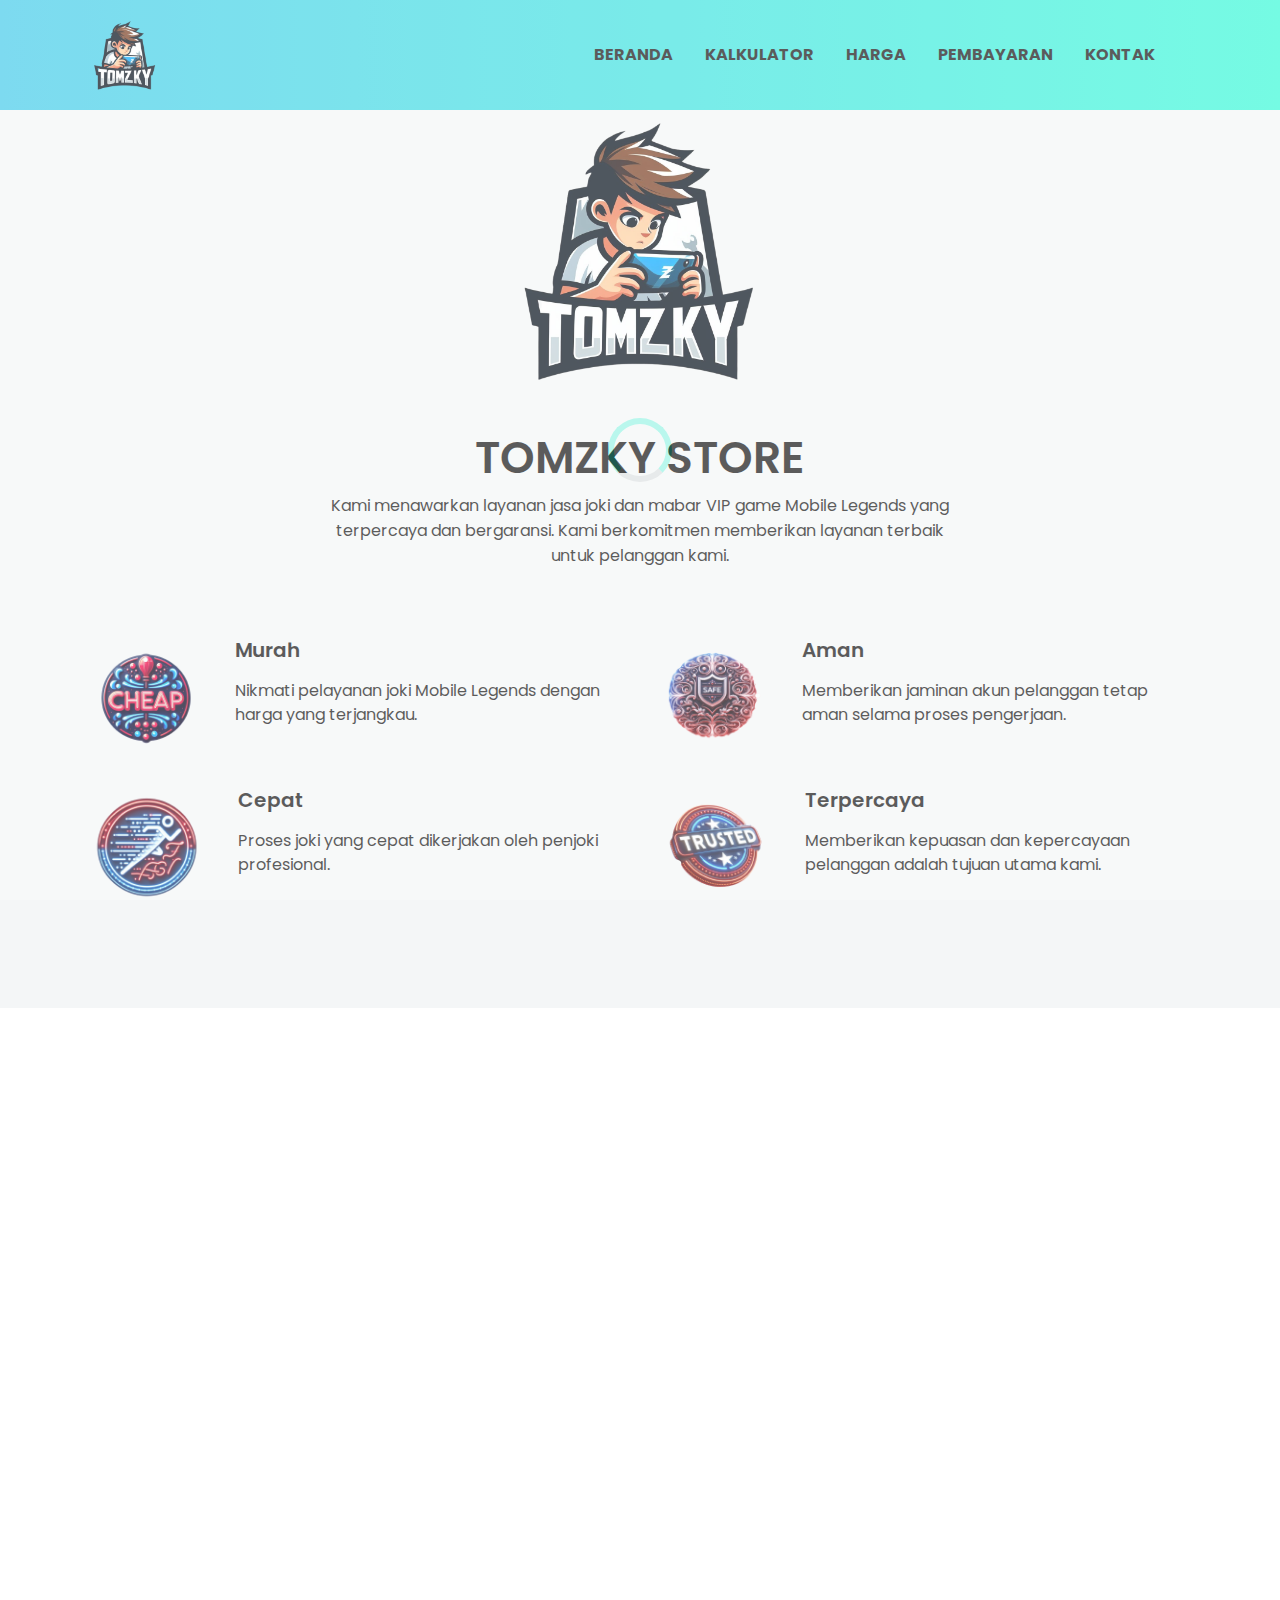
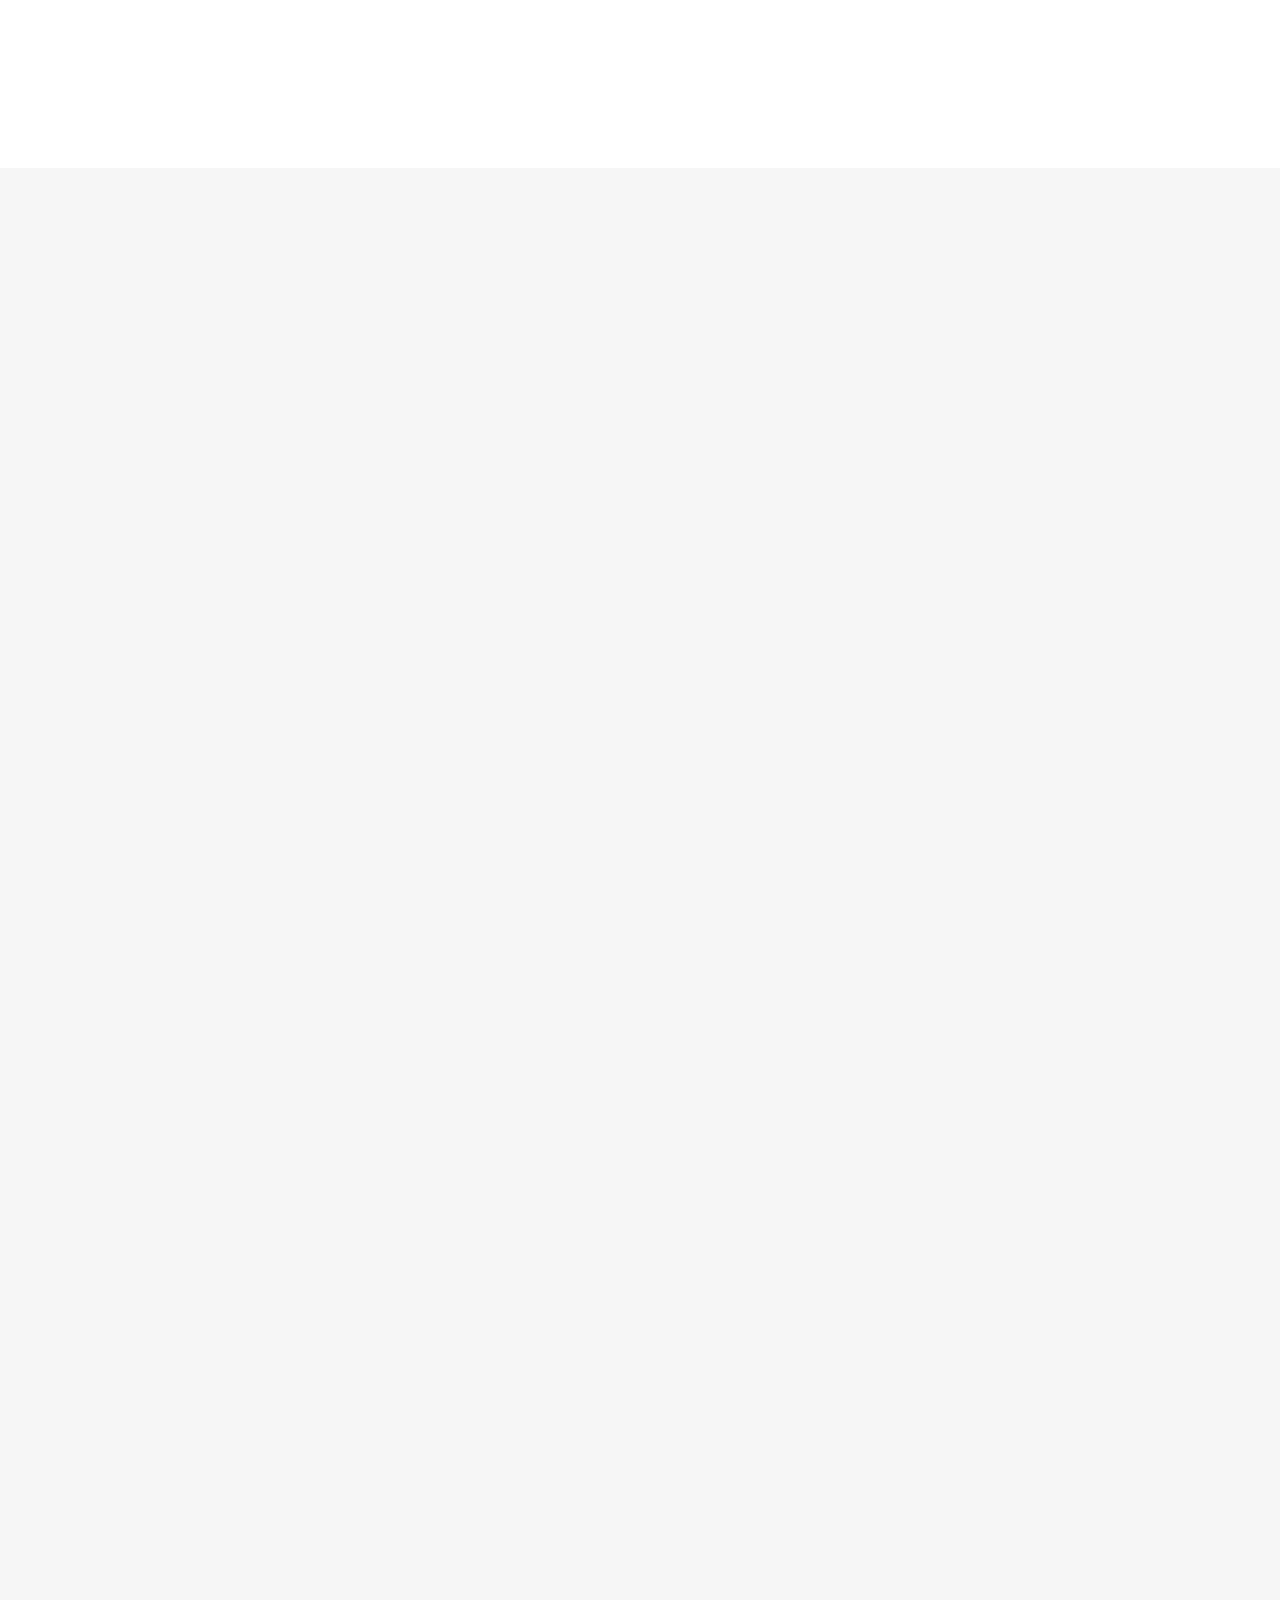
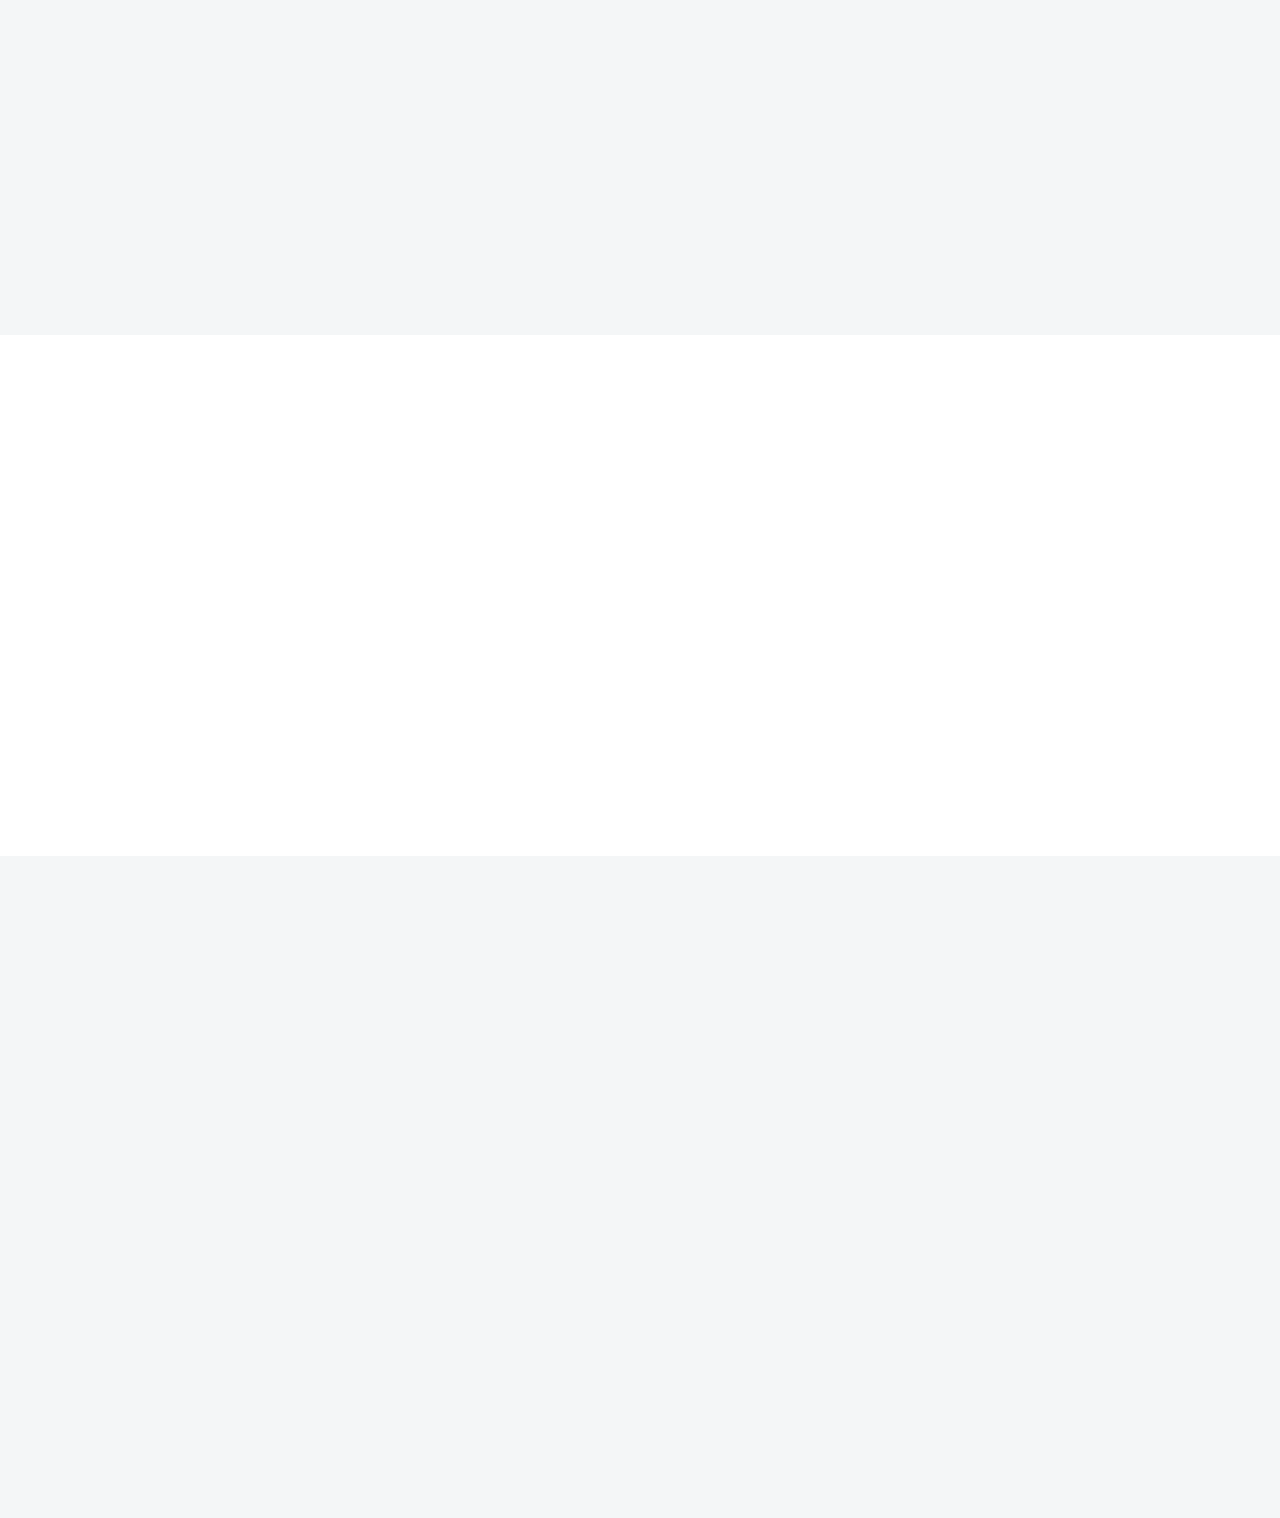
==== index.html @ e3713855 "Update client area padding and fix navigation menu link" ====
<!doctype html>
<html lang="en">

<head>

    <!--====== Required meta tags ======-->
    <meta charset="utf-8">
    <meta http-equiv="x-ua-compatible" content="ie=edge">
    <meta name="description" content="">
    <meta name="viewport" content="width=device-width, initial-scale=1, shrink-to-fit=no">

    <!--====== Title ======-->
    <title>TOMZKY STORE</title>

    <!--====== Favicon Icon ======-->
    <link rel="shortcut icon" href="assets/images/logo-tomzky.png" type="image/png">

    <!--====== Bootstrap css ======-->
    <link rel="stylesheet" href="assets/css/bootstrap.min.css">

    <!--====== Line Icons css ======-->
    <link rel="stylesheet" href="assets/css/LineIcons.css">

    <!--====== Magnific Popup css ======-->
    <link rel="stylesheet" href="assets/css/magnific-popup.css">

    <!--====== Slick css ======-->
    <link rel="stylesheet" href="assets/css/slick.css">

    <!--====== Animate css ======-->
    <link rel="stylesheet" href="assets/css/animate.css">

    <!--====== Default css ======-->
    <link rel="stylesheet" href="assets/css/default.css">

    <!--====== Style css ======-->
    <link rel="stylesheet" href="assets/css/style.css">


</head>

<body>

    <!--====== PRELOADER PART START ======-->

    <div class="preloader">
        <div class="loader">
            <div class="ytp-spinner">
                <div class="ytp-spinner-container">
                    <div class="ytp-spinner-rotator">
                        <div class="ytp-spinner-left">
                            <div class="ytp-spinner-circle"></div>
                        </div>
                        <div class="ytp-spinner-right">
                            <div class="ytp-spinner-circle"></div>
                        </div>
                    </div>
                </div>
            </div>
        </div>
    </div>

    <!--====== PRELOADER PART ENDS ======-->

    <!--====== NAVBAR PART START ======-->

    <section class="header-area">
        <div class="navbar-area">
            <div class="container">
                <div class="row">
                    <div class="col-lg-12">
                        <nav class="navbar navbar-expand-lg">
                            <a class="navbar-brand" href="#home">
                                <img src="assets/images/logo-tomzky.png" alt="Logo" style="width: 80px;">
                            </a>
                            <button class="navbar-toggler" type="button" data-toggle="collapse"
                                data-target="#navbarEight" aria-controls="navbarEight" aria-expanded="false"
                                aria-label="Toggle navigation">
                                <span class="toggler-icon"></span>
                                <span class="toggler-icon"></span>
                                <span class="toggler-icon"></span>
                            </button>

                            <div class="collapse navbar-collapse sub-menu-bar" id="navbarEight">
                                <ul class="navbar-nav ml-auto">
                                    <li class="nav-item">
                                        <a class="page-scroll" href="#home">BERANDA</a>
                                    </li>
                                    <li class="nav-item">
                                        <a class="page-scroll" href="#calculator">KALKULATOR</a>
                                    </li>
                                    <li class="nav-item">
                                        <a class="page-scroll" href="#pricing">HARGA</a>
                                    </li>
                                    <li class="nav-item">
                                        <a class="page-scroll" href="#client">PEMBAYARAN</a>
                                    </li>
                                    <li class="nav-item">
                                        <a class="page-scroll" href="#contact">KONTAK</a>
                                    </li>
                                </ul>
                            </div>
                        </nav>
                    </div>
                </div> <!-- row -->
            </div> <!-- container -->
        </div> <!-- navbar area -->
    </section>

    <!--====== NAVBAR PART ENDS ======-->

    <!--====== ABOUT PART START ======-->

    <section id="home" class="about-area">
        <div class="container">
            <div class="row justify-content-center">
                <div class="col-lg-7">
                    <div class="about-image text-center wow fadeInUp" data-wow-duration="2s" data-wow-offset="100">
                        <img src="assets/images/logo-tomzky.png" alt="services" style="width: 300px;">
                    </div>
                    <div class="section-title text-center mt-30 pb-40">
                        <h4 class="title wow fadeInUp" data-wow-duration="1s" data-wow-delay="0.5s">TOMZKY STORE</h4>
                        <p class="text wow fadeInUp" data-wow-duration="1s" data-wow-delay="1s">Kami menawarkan layanan
                            jasa joki dan mabar VIP game Mobile Legends yang terpercaya dan bergaransi. Kami berkomitmen
                            memberikan layanan terbaik
                            untuk pelanggan kami.</p>
                    </div> <!-- section title -->
                </div>
            </div> <!-- row -->

            <div class="row">
                <div class="col-lg-6">
                    <div class="single-about d-sm-flex mt-30 wow fadeInUp" data-wow-duration="1s" data-wow-delay="1s"
                        data-wow-offset="100">
                        <div class="about-icon">
                            <img src="assets/images/icon-murah.png" alt="Icon">
                        </div>
                        <div class="about-content media-body">
                            <h4 class="about-title">Murah</h4>
                            <p class="text">Nikmati pelayanan joki Mobile Legends dengan harga yang terjangkau.</p>
                        </div>
                    </div> <!-- single about -->
                </div>
                <div class="col-lg-6">
                    <div class="single-about d-sm-flex mt-30 wow fadeInUp" data-wow-duration="1s" data-wow-delay="1s"
                        data-wow-offset="100">
                        <div class="about-icon">
                            <img src="assets/images/icon-aman.png" alt="Icon" style="margin-left: -3px;">
                        </div>
                        <div class="about-content media-body">
                            <h4 class="about-title">Aman</h4>
                            <p class="text">Memberikan jaminan akun pelanggan tetap aman selama proses pengerjaan.</p>
                        </div>
                    </div> <!-- single about -->
                </div>
                <div class="col-lg-6">
                    <div class="single-about d-sm-flex mt-30 wow fadeInUp" data-wow-duration="1s" data-wow-delay="1.3s"
                        data-wow-offset="100">
                        <div class="about-icon">
                            <img src="assets/images/icon-cepat.png" alt="Icon" style="margin-left: 3px;">
                        </div>
                        <div class="about-content media-body">
                            <h4 class="about-title">Cepat</h4>
                            <p class="text">Proses joki yang cepat dikerjakan oleh penjoki profesional.</p>
                        </div>
                    </div> <!-- single about -->
                </div>
                <div class="col-lg-6">
                    <div class="single-about d-sm-flex mt-30 wow fadeInUp" data-wow-duration="1s" data-wow-delay="1.3s"
                        data-wow-offset="100">
                        <div class="about-icon">
                            <img src="assets/images/icon-terpercaya.png" alt="Icon">
                        </div>
                        <div class="about-content media-body">
                            <h4 class="about-title">Terpercaya</h4>
                            <p class="text">Memberikan kepuasan dan kepercayaan pelanggan adalah tujuan utama kami.</p>
                        </div>
                    </div> <!-- single about -->
                </div>
            </div> <!-- row -->
        </div> <!-- container -->
    </section>

    <!--====== ABOUT PART ENDS ======-->

    <!--====== CALCULATOR WINRATE PART START ======-->

    <section id="calculator" class="calculator-area">
        <div class="container">
            <div class="row justify-content-center">
                <div class="col-lg-6">
                    <div class="section-title text-center pb-20">
                        <h4 class="title wow fadeInUp" data-wow-duration="1s" data-wow-delay="0.5s">KALKULATOR WINRATE
                        </h4>
                        <p class="text wow fadeInUp" data-wow-duration="1s" data-wow-delay="1s">Digunakan untuk
                            menghitung jumlah match yang harus dimainkan tanpa kekalahan untuk mencapai winrate yang
                            diinginkan.</p>
                    </div> <!-- section title -->
                </div>
            </div> <!-- row -->
            <div class="row justify-content-center wow fadeInUp" data-wow-duration="1s" data-wow-delay="1s">
                <div class="col-lg-6 col-md-7 col-sm-9">
                    <div class="calculate-style-one mt-40">
                        <div class="calculate-header text-center">
                            <!-- Input total match, winrate saat ini, winrate yang diinginkan -->
                            <form>
                                <div class="form-group form-row">
                                    <label for="total_match">Total Match</label>
                                    <input type="number" class="form-control" id="total_match" name="total_match"
                                        placeholder="Contoh : 250" required>
                                </div>
                                <div class="form-group form-row">
                                    <label for="current_winrate">Winrate saat ini</label>
                                    <input type="number" class="form-control" id="current_winrate"
                                        name="current_winrate" placeholder="Contoh : 55" required>
                                </div>
                                <div class="form-group form-row">
                                    <label for="target_winrate">Winrate yang diinginkan</label>
                                    <input type="number" class="form-control" id="target_winrate" name="target_winrate"
                                        placeholder="Contoh : 75" required>
                                </div>
                                <button type="button" class="main-btn rounded-three"
                                    onclick="calculateWinrate()">Hitung</button>
                            </form>

                            <div id="result"></div>

                            <script>
                                function calculateWinrate() {
                                    const totalMatch = parseInt(document.getElementById('total_match').value);
                                    const currentWinrate = parseFloat(document.getElementById('current_winrate').value);
                                    const targetWinrate = parseFloat(document.getElementById('target_winrate').value);

                                    // Contoh perhitungan sederhana, sesuaikan dengan kebutuhan
                                    const matchesNeeded = Math.round((targetWinrate * totalMatch - currentWinrate * totalMatch) / (100 - targetWinrate));

                                    document.getElementById('result').textContent = `Anda harus bermain sebanyak ${matchesNeeded} match tanpa kekalahan untuk mencapai winrate ${Math.round(targetWinrate)}%`;
                                }
                            </script>
                        </div> <!-- calculate style one -->
                    </div>
                </div>
            </div>
    </section>

    <!--====== CALCULATOR WINRATE PART ENDS ======-->

    <!--====== PRICE LIST STYLE EIGHT START ======-->

    <section id="pricing" class="pricing-area">
        <div class="container">
            <div class="row justify-content-center">
                <div class="col-lg-6">
                    <div class="section-title text-center pb-20">
                        <h4 class="title wow fadeInUp" data-wow-duration="1s" data-wow-delay="0.5s">Price List</h4>
                    </div> <!-- section title -->
                </div>
            </div> <!-- row -->
            <div class="row justify-content-center wow fadeInUp" data-wow-duration="1s" data-wow-delay="1s">
                <div class="col-lg-3 col-md-7 col-sm-9">
                    <div class="pricing-style-one mt-40">
                        <div class="pricing-icon text-center">
                            <img src="https://dafunda.com/wp-content/uploads/2023/12/Mythical_Immortal.webp" alt="">
                        </div>
                        <div class="pricing-header text-center">
                            <h5 class="sub-title text-center">Immortal</h5>
                            <p class="month"><span class="price" style="margin-left: 8px;">30.000</span>/star</p>
                        </div>
                        <div class="pricing-list text-center" style="margin-left: -15px;">
                            <ul>
                                <li><i class="lni-check-mark-circle"></i>1-7 hari selesai.</li>
                                <li><i class="lni-check-mark-circle"></i>Free Req Role.</li>
                            </ul>
                        </div>
                        <div class="pricing-btn rounded-buttons text-center">
                            <a class="main-btn rounded-three" target="_blank"
                                href="https://api.whatsapp.com/send?phone=6287851766722">ORDER</a>
                        </div>
                    </div> <!-- pricing style one -->
                </div>
                <div class="col-lg-3 col-md-7 col-sm-9">
                    <div class="pricing-style-one mt-40">
                        <div class="pricing-icon text-center">
                            <img src="https://dafunda.com/wp-content/uploads/2023/12/Mythical_Glory.webp" alt="">
                        </div>
                        <div class="pricing-header text-center">
                            <h5 class="sub-title">Glory</h5>
                            <p class="month"><span class="price" style="margin-left: 8px;">27.000</span>/star</p>
                        </div>
                        <div class="pricing-list text-center" style="margin-left: -15px;">
                            <ul>
                                <li><i class="lni-check-mark-circle"></i>1-5 hari selesai.</li>
                                <li><i class="lni-check-mark-circle"></i>Free Req Hero.</li>
                            </ul>
                        </div>
                        <div class="pricing-btn rounded-buttons text-center">
                            <a class="main-btn rounded-three" target="_blank"
                                href="https://api.whatsapp.com/send?phone=6287851766722">ORDER</a>
                        </div>
                    </div> <!-- pricing style one -->
                </div>
                <div class="col-lg-3 col-md-7 col-sm-9">
                    <div class="pricing-style-one mt-40">
                        <div class="pricing-icon text-center">
                            <img src="https://dafunda.com/wp-content/uploads/2023/12/Mythical-Honor.webp" alt="">
                        </div>
                        <div class="pricing-header text-center">
                            <h5 class="sub-title">Honor</h5>
                            <p class="month"><span class="price" style="margin-left: 8px;">25.000</span>/star</p>
                        </div>
                        <div class="pricing-list text-center" style="margin-left: -15px;">
                            <ul>
                                <li><i class="lni-check-mark-circle"></i>1-3 hari selesai.</li>
                                <li><i class="lni-check-mark-circle"></i>Free Req Role.</li>
                            </ul>
                        </div>
                        <div class="pricing-btn rounded-buttons text-center">
                            <a class="main-btn rounded-three" target="_blank"
                                href="https://api.whatsapp.com/send?phone=6287851766722">ORDER</a>
                        </div>
                    </div> <!-- pricing style one -->
                </div>
                <div class="col-lg-3 col-md-7 col-sm-9">
                    <div class="pricing-style-one mt-40">
                        <div class="pricing-icon text-center">
                            <img src="https://dafunda.com/wp-content/uploads/2022/12/mythic.jpg" alt="">
                        </div>
                        <div class=" pricing-header text-center">
                            <h5 class="sub-title">Mythic</h5>
                            <p class="month"><span class="price" style="margin-left: 8px;">23.000</span>/star</p>
                        </div>
                        <div class="pricing-list text-center" style="margin-left: -15px;">
                            <ul>
                                <li><i class="lni-check-mark-circle"></i>1-3 hari selesai</li>
                                <li><i class="lni-check-mark-circle"></i>Free Req Role.</li>
                            </ul>
                        </div>
                        <div class="pricing-btn rounded-buttons text-center">
                            <a class="main-btn rounded-three" target="_blank"
                                href="https://api.whatsapp.com/send?phone=6287851766722">ORDER</a>
                        </div>
                    </div> <!-- pricing style one -->
                </div>
            </div>
            <div class="row justify-content-center wow fadeInUp" data-wow-duration="1s" data-wow-delay="1s">
                <div class="col-lg-3 col-md-7 col-sm-9">
                    <div class="pricing-style-one mt-40">
                        <div class="pricing-icon text-center">
                            <img src="https://dafunda.com/wp-content/uploads/2022/12/urutan-rank-mobile-legends-ml-3.jpg"
                                alt="">
                        </div>
                        <div class="pricing-header text-center">
                            <h5 class="sub-title">Legend</h5>
                            <p class="month"><span class="price" style="margin-left: 8px;">8.000</span>/star</p>
                        </div>
                        <div class="pricing-list text-center" style="margin-left: -15px;">
                            <ul>
                                <li><i class="lni-check-mark-circle"></i>24 jam selesai.</li>
                                <li><i class="lni-check-mark-circle"></i>Free Req Hero.</li>
                            </ul>
                        </div>
                        <div class="pricing-btn rounded-buttons text-center">
                            <a class="main-btn rounded-three" target="_blank"
                                href="https://api.whatsapp.com/send?phone=6287851766722">ORDER</a>
                        </div>
                    </div> <!-- pricing style one -->
                </div>
                <div class="col-lg-3 col-md-7 col-sm-9">
                    <div class="pricing-style-one mt-40">
                        <div class="pricing-icon text-center">
                            <img src="https://dafunda.com/wp-content/uploads/2023/12/Epic-Rank-Mobile-Legends.png"
                                alt="">
                        </div>
                        <div class="pricing-header text-center">
                            <h5 class="sub-title">Epic</h5>
                            <p class="month"><span class="price" style="margin-left: 8px;">6.000</span>/star</p>
                        </div>
                        <div class="pricing-list text-center" style="margin-left: -15px;">
                            <ul>
                                <li><i class="lni-check-mark-circle"></i>24 jam selesai.</li>
                                <li><i class="lni-check-mark-circle"></i>Free Req Hero.</li>
                            </ul>
                        </div>
                        <div class="pricing-btn rounded-buttons text-center">
                            <a class="main-btn rounded-three" target="_blank"
                                href="https://api.whatsapp.com/send?phone=6287851766722">ORDER</a>
                        </div>
                    </div> <!-- pricing style one -->
                </div>
                <div class="col-lg-3 col-md-7 col-sm-9">
                    <div class="pricing-style-one mt-40">
                        <div class="pricing-icon text-center">
                            <img src="https://dafunda.com/wp-content/uploads/2022/12/grandmaster.jpg" alt="">
                        </div>
                        <div class="pricing-header text-center">
                            <h5 class="sub-title">Grand Master</h5>
                            <p class="month"><span class="price" style="margin-left: 8px;">4.000</span>/star</p>
                        </div>
                        <div class="pricing-list text-center" style="margin-left: -15px;">
                            <ul>
                                <li><i class="lni-check-mark-circle"></i>24 jam selesai.</li>
                                <li><i class="lni-check-mark-circle"></i>Free Req Hero.</li>
                            </ul>
                        </div>
                        <div class="pricing-btn rounded-buttons text-center">
                            <a class="main-btn rounded-three" target="_blank"
                                href="https://api.whatsapp.com/send?phone=6287851766722">ORDER</a>
                        </div>
                    </div> <!-- pricing style one -->
                </div>
                <div class="col-lg-3 col-md-7 col-sm-9">
                    <div class="pricing-style-one mt-40">
                        <div class="pricing-icon text-center">
                            <img src="https://dafunda.com/wp-content/uploads/2022/12/urutan-rank-mobile-legends-ml-2.jpg"
                                alt="">
                        </div>
                        <div class="pricing-header text-center">
                            <h5 class="sub-title">Master</h5>
                            <p class="month"><span class="price" style="margin-left: 8px;">3.000</span>/star</p>
                        </div>
                        <div class="pricing-list text-center" style="margin-left: -15px;">
                            <ul>
                                <li><i class="lni-check-mark-circle"></i>24 jam selesai.</li>
                                <li><i class="lni-check-mark-circle"></i>Free Req Hero.</li>
                            </ul>
                        </div>
                        <div class="pricing-btn rounded-buttons text-center">
                            <a class="main-btn rounded-three" target="_blank"
                                href="https://api.whatsapp.com/send?phone=6287851766722">ORDER</a>
                        </div>
                    </div> <!-- pricing style one -->
                </div>
            </div>
            <div class="row justify-content-center wow fadeInUp" data-wow-duration="1s" data-wow-delay="1s">
                <div class="col-lg-3 col-md-7 col-sm-9">
                    <div class="pricing-style-one mt-40">
                        <div class="pricing-icon text-center">
                            <img src="assets/images/mabar1.png" alt="">
                        </div>
                        <div class="pricing-header text-center">
                            <h5 class="sub-title">Mabar VIP</h5>
                            <p class="month"><span class="price" style="margin-left: 8px;">150.000</span></p>
                        </div>
                        <div class="pricing-list text-center" style="margin-left: -15px;">
                            <ul>
                                <li><i class="lni-check-mark-circle"></i>12 Game.</li>
                                <li><i class="lni-check-mark-circle"></i>Bergaransi.</li>
                            </ul>
                        </div>
                        <div class="pricing-btn rounded-buttons text-center">
                            <a class="main-btn rounded-three" target="_blank"
                                href="https://api.whatsapp.com/send?phone=6287851766722">ORDER</a>
                        </div>
                    </div> <!-- pricing style one -->
                </div>
                <div class="col-lg-3 col-md-7 col-sm-9">
                    <div class="pricing-style-one mt-40">
                        <div class="pricing-icon text-center">
                            <img src="assets/images/mabar2.png" alt="">
                        </div>
                        <div class="pricing-header text-center">
                            <h5 class="sub-title">Mabar VIP</h5>
                            <p class="month"><span class="price" style="margin-left: 8px;">100.000</span></p>
                        </div>
                        <div class="pricing-list text-center" style="margin-left: -15px;">
                            <ul>
                                <li><i class="lni-check-mark-circle"></i>8 Game.</li>
                                <li><i class="lni-check-mark-circle"></i>Bergaransi.</li>
                            </ul>
                        </div>
                        <div class="pricing-btn rounded-buttons text-center">
                            <a class="main-btn rounded-three" target="_blank"
                                href="https://api.whatsapp.com/send?phone=6287851766722">ORDER</a>
                        </div>
                    </div> <!-- pricing style one -->
                </div>
                <div class="col-lg-3 col-md-7 col-sm-9">
                    <div class="pricing-style-one mt-40">
                        <div class="pricing-icon text-center">
                            <img src="assets/images/mabar3.png" alt="">
                        </div>
                        <div class="pricing-header text-center">
                            <h5 class="sub-title">Mabar VIP</h5>
                            <p class="month"><span class="price" style="margin-left: 8px;">75.000</span></p>
                        </div>
                        <div class="pricing-list text-center" style="margin-left: -15px;">
                            <ul>
                                <li><i class="lni-check-mark-circle"></i>6 Game.</li>
                                <li><i class="lni-check-mark-circle"></i>Bergaransi.</li>
                            </ul>
                        </div>
                        <div class="pricing-btn rounded-buttons text-center">
                            <a class="main-btn rounded-three" target="_blank"
                                href="https://api.whatsapp.com/send?phone=6287851766722">ORDER</a>
                        </div>
                    </div> <!-- pricing style one -->
                </div>
                <div class="col-lg-3 col-md-7 col-sm-9">
                    <div class="pricing-style-one mt-40">
                        <div class="pricing-icon text-center">
                            <img src="assets/images/mabar4.png" alt="">
                        </div>
                        <div class="pricing-header text-center">
                            <h5 class="sub-title">Mabar VIP</h5>
                            <p class="month"><span class="price" style="margin-left: 8px;">15.000</span></p>
                        </div>
                        <div class="pricing-list text-center" style="margin-left: -15px;">
                            <ul>
                                <li><i class="lni-check-mark-circle"></i>1 Game.</li>
                                <li><i class="lni-check-mark-circle"></i>Bergaransi.</li>
                            </ul>
                        </div>
                        <div class="pricing-btn rounded-buttons text-center">
                            <a class="main-btn rounded-three" target="_blank"
                                href="https://api.whatsapp.com/send?phone=6287851766722">ORDER</a>
                        </div>
                    </div> <!-- pricing style one -->
                </div>
            </div>
        </div>
    </section>

    <!--====== PRICE LIST STYLE EIGHT ENDS ======-->

    <!--====== PEMBAYARAN PART START ======-->

    <section id="client" class="client-area">
        <div class="container">
            <div class="row justify-content-center">
                <div class="col-lg-6">
                    <div class="section-title text-center pb-20" style="margin-left: -50px;">
                        <h4 class="title wow fadeInUp" data-wow-duration="1s" data-wow-delay="0.5s">PEMBAYARAN</h4>
                    </div>
                </div>
            </div>
            <div class="container" style="margin-top: 100px; margin-left: -20px;">
                <div class="row client-active wow fadeInUp" data-wow-duration="1s" data-wow-delay="1s">
                    <div class="col-lg-3">
                        <div class="client-logo-area text-center">
                            <img src="assets/images/indomaret.png" alt="Logo "
                                style="margin-top: 30px; margin-left: -10px;">
                        </div> <!-- single logo -->
                    </div>
                    <div class="col-lg-3">
                        <div class="client-logo-area text-center">
                            <img src="assets/images/alfamart.png" alt="Logo"
                                style="margin-top: 30px; margin-left: 10px;">
                        </div> <!-- single logo -->
                    </div>

                    <div class="col-lg-3">
                        <div class="client-logo-area text-center">
                            <img src="assets/images/alfamidi.png" alt="Logo"
                                style="margin-top: 40px; margin-left: 15px;">
                        </div> <!-- single logo -->
                    </div>
                    <div class="col-lg-3">
                        <div class="client-logo-area text-center">
                            <img src="assets/images/brimo.png" alt="Logo"
                                style="width: 70%; margin-top: 10px; margin-left: 30px;">
                        </div> <!-- single logo -->
                    </div>
                    <div class="col-lg-3">
                        <div class="client-logo-area text-center">
                            <img src="assets/images/jago.png" alt="Logo"
                                style="width: 70%; margin-top: 10px; margin-left: 15px;">
                        </div> <!-- single logo -->
                    </div>
                    <div class="col-lg-3">
                        <div class="client-logo-area text-center">
                            <img src="assets/images/gopay.png" alt="Logo" style="width: 100%; margin-left: -30px;">
                        </div> <!-- single logo -->
                    </div>
                    <div class="col-lg-3">
                        <div class="client-logo-area text-center">
                            <img src="assets/images/danabawah.png" alt="Logo"
                                style="width: 70%; margin-top: 12px; margin-left: -10px;">
                        </div> <!-- single logo -->
                    </div>
                </div> <!-- row -->
            </div> <!-- container -->
        </div> <!-- container -->
    </section>

    <!--====== PEMBAYARAN PART ENDS ======-->


    <!--====== CONTACT PART START ======-->

    <section id="contact" class="contact-area">
        <div class="container">
            <div class="row justify-content-center">
                <div class="col-lg-7">
                    <div class="section-title text-center pb-20">
                        <h4 class="title wow fadeInUp" data-wow-duration="1s" data-wow-delay="0.5s">TOMZKY
                            STORE
                        </h4>
                        <p class="text wow fadeInUp" data-wow-duration="1s" data-wow-delay="1s">Untuk
                            pertanyaan
                            atau
                            bantuan, silahkan untuk hubungi tim layanan kami. Kami berkomitmen untuk
                            merespons
                            dalam
                            waktu 24 jam.
                    </div> <!-- section title -->
                </div>
            </div> <!-- row -->
        </div> <!-- container -->
    </section>

    <!--====== CONTACT PART ENDS ======-->

    <!--====== FOOTER PART START ======-->

    <section class="footer-area" style="margin-top: -150px;">
        <div class="footer-widget">
            <div class="container">
                <div class="row">
                    <div class="col-lg-3 col-sm-6">
                        <div class="footer-link wow fadeInUp" data-wow-duration="1s" data-wow-delay="1s">
                            <h6 class="footer-title">Informasi</h6>
                            <ul class="footer-info">
                                <li style="margin-top: 25px;"> Jakarta, Indonesia</li>
                                <li style="margin-top: 16px;"> +62 878-5176-6722</li>
                                <li style="margin-top: 16px;"> Buka 24 Jam</li>
                            </ul>
                        </div>
                    </div>
                    <div class="col-lg-3 col-sm-6">
                        <div class="footer-link wow fadeInUp" data-wow-duration="1s" data-wow-delay="1s">
                            <h6 class="footer-title">Website</h6>
                            <ul class="footer-web">
                                <li><a href="#home">Beranda</a></li>
                                <li><a href="#calculator">Kalkulator</a></li>
                                <li><a href="#pricing">Harga</a></li>
                                <li><a href="#client">Pembarayan</a></li>
                                <li><a href="#contact">Kontak</a></li>
                            </ul>
                        </div>
                    </div>
                    <div class="col-lg-3 col-sm-6">
                        <div class="footer-link wow fadeInUp" data-wow-duration="1s" data-wow-delay="1s">
                            <h6 class="footer-title">Layanan</h6>
                            <ul class="footer-support">
                                <li><a id="instagram-link" href="https://www.instagram.com/tomzky_"
                                        target="_blank">Instagram</a></li>
                                <li><a id="twitter-link" href="https://www.tiktok.com/@tomzky.mlbb"
                                        target="_blank">TikTok</a></li>
                                <li><a id="whatsapp-link" href="https://api.whatsapp.com/send?phone=6287851766722"
                                        target="_blank">WhatsApp</a></li>
                                <li><a id="facebook-link" href="https://www.youtube.com/@tomzky_"
                                        target="_blank">YouTube</a></li>
                            </ul>
                        </div>
                    </div>
                    <div class="col-lg-3 col-sm-6">
                        <div class="footer-link wow fadeInUp" data-wow-duration="1s" data-wow-delay="1s">
                            <h6 class="footer-title">Pembayaran</h6>
                            <div class="row mt-6">
                                <ul class="payments-info">
                                    <li><img src="assets/images/indomaret.png" alt=""
                                            style="width: 75px; margin-left: 15px; margin-top: 15px;"></li>
                                </ul>
                                <ul class="payments-info">
                                    <li><img src="assets/images/alfamart.png" alt=""
                                            style="width: 75px; margin-left: 13px; margin-top: 15px;"></li>
                                </ul>
                                <ul class="payments-info">
                                    <li><img src="assets/images/alfamidi.png" alt=""
                                            style="width: 75px; margin-left: 13px; margin-top: 20px;"></li>
                                </ul>
                            </div> <!-- row -->
                            <div class="row mt-6">
                                <ul class="payments-info">
                                    <li><img src="assets/images/brimo.png" alt=""
                                            style="width: 50px; margin-left: 25px; margin-top: 10px;"></li>
                                </ul>
                                <ul class="payments-info">
                                    <li><img src="assets/images/jago.png" alt=""
                                            style="width: 50px; margin-left: 40px; margin-top: 10px;"></li>
                                </ul>
                            </div> <!-- row -->
                            <div class="row mt-6">
                                <ul class="payments-info">
                                    <li><img src="assets/images/gopay.png" alt="" style="width: 100px;">
                                    </li>
                                </ul>
                                <ul class="payments-info">
                                    <li><img src="assets/images/danabawah.png" alt=""
                                            style="width: 65px; margin-top: 12px; margin-left: 7px;"></li>
                                </ul>
                            </div> <!-- row -->
                        </div>
                    </div>
                </div>
            </div>

            <copyright>
                <div class="container wow fadeInUp " data-wow-duration="1s" data-wow-delay="1s" style="margin-bottom:
            -100px;">
                    <div class="row align-items-center">
                        <div class="col-lg-5">
                            <div class="copyright text-center text-lg-left mt-10">
                                <p class="text" style="margin-top:50px;">© 2024 TOMZKY. All rights reserved.
                                </p>
                            </div> <!--  copyright -->
                        </div>
                    </div> <!-- row -->
                </div> <!-- footer copyright -->
            </copyright>
        </div>
    </section>

    <!--====== BACK TOP TOP PART START ======-->

    <a href="#home" class="back-to-top"><i class="lni-chevron-up"></i></a>

    <!--====== BACK TOP TOP PART ENDS ======-->

    <!--====== PART START ======-->



    <!--====== PART ENDS ======-->






    <!--====== jquery js ======-->
    <script src="assets/js/vendor/modernizr-3.6.0.min.js"></script>
    <script src="assets/js/vendor/jquery-1.12.4.min.js"></script>

    <!--====== Bootstrap js ======-->
    <script src="assets/js/bootstrap.min.js"></script>
    <script src="assets/js/popper.min.js"></script>

    <!--====== Slick js ======-->
    <script src="assets/js/slick.min.js"></script>

    <!--====== Isotope js ======-->
    <script src="assets/js/isotope.pkgd.min.js"></script>

    <!--====== Images Loaded js ======-->
    <script src="assets/js/imagesloaded.pkgd.min.js"></script>

    <!--====== Magnific Popup js ======-->
    <script src="assets/js/jquery.magnific-popup.min.js"></script>

    <!--====== Scrolling js ======-->
    <script src="assets/js/scrolling-nav.js"></script>
    <script src="assets/js/jquery.easing.min.js"></script>

    <!--====== wow js ======-->
    <script src="assets/js/wow.min.js"></script>

    <!--====== Main js ======-->
    <script src="assets/js/main.js"></script>

</body>

</html>
---- assets/css/default.css ----
/* Deafult Margin & Padding */
/*-- Margin Top --*/
.mt-5 {
	margin-top: 5px;
}
.mt-10 {
	margin-top: 10px;
}
.mt-15 {
	margin-top: 15px;
}
.mt-20 {
	margin-top: 20px;
}
.mt-25 {
	margin-top: 25px;
}
.mt-30 {
	margin-top: 30px;
}
.mt-35 {
	margin-top: 35px;
}
.mt-40 {
	margin-top: 40px;
}
.mt-45 {
	margin-top: 45px;
}
.mt-50 {
	margin-top: 50px;
}
.mt-55 {
	margin-top: 55px;
}
.mt-60 {
	margin-top: 60px;
}
.mt-65 {
	margin-top: 65px;
}
.mt-70 {
	margin-top: 70px;
}
.mt-75 {
	margin-top: 75px;
}
.mt-80 {
	margin-top: 80px;
}
.mt-85 {
	margin-top: 85px;
}
.mt-90 {
	margin-top: 90px;
}
.mt-95 {
	margin-top: 95px;
}
.mt-100 {
	margin-top: 100px;
}
.mt-105 {
	margin-top: 105px;
}
.mt-110 {
	margin-top: 110px;
}
.mt-115 {
	margin-top: 115px;
}
.mt-120 {
	margin-top: 120px;
}
.mt-125 {
	margin-top: 125px;
}
.mt-130 {
	margin-top: 130px;
}
.mt-135 {
	margin-top: 135px;
}
.mt-140 {
	margin-top: 140px;
}
.mt-145 {
	margin-top: 145px;
}
.mt-150 {
	margin-top: 150px;
}
.mt-155 {
	margin-top: 155px;
}
.mt-160 {
	margin-top: 160px;
}
.mt-165 {
	margin-top: 165px;
}
.mt-170 {
	margin-top: 170px;
}
.mt-175 {
	margin-top: 175px;
}
.mt-180 {
	margin-top: 180px;
}
.mt-185 {
	margin-top: 185px;
}
.mt-190 {
	margin-top: 190px;
}
.mt-195 {
	margin-top: 195px;
}
.mt-200 {
	margin-top: 200px;
}
/*-- Margin Bottom --*/

.mb-5 {
	margin-bottom: 5px;
}
.mb-10 {
	margin-bottom: 10px;
}
.mb-15 {
	margin-bottom: 15px;
}
.mb-20 {
	margin-bottom: 20px;
}
.mb-25 {
	margin-bottom: 25px;
}
.mb-30 {
	margin-bottom: 30px;
}
.mb-35 {
	margin-bottom: 35px;
}
.mb-40 {
	margin-bottom: 40px;
}
.mb-45 {
	margin-bottom: 45px;
}
.mb-50 {
	margin-bottom: 50px;
}
.mb-55 {
	margin-bottom: 55px;
}
.mb-60 {
	margin-bottom: 60px;
}
.mb-65 {
	margin-bottom: 65px;
}
.mb-70 {
	margin-bottom: 70px;
}
.mb-75 {
	margin-bottom: 75px;
}
.mb-80 {
	margin-bottom: 80px;
}
.mb-85 {
	margin-bottom: 85px;
}
.mb-90 {
	margin-bottom: 90px;
}
.mb-95 {
	margin-bottom: 95px;
}
.mb-100 {
	margin-bottom: 100px;
}
.mb-105 {
	margin-bottom: 105px;
}
.mb-110 {
	margin-bottom: 110px;
}
.mb-115 {
	margin-bottom: 115px;
}
.mb-120 {
	margin-bottom: 120px;
}
.mb-125 {
	margin-bottom: 125px;
}
.mb-130 {
	margin-bottom: 130px;
}
.mb-135 {
	margin-bottom: 135px;
}
.mb-140 {
	margin-bottom: 140px;
}
.mb-145 {
	margin-bottom: 145px;
}
.mb-150 {
	margin-bottom: 150px;
}
.mb-155 {
	margin-bottom: 155px;
}
.mb-160 {
	margin-bottom: 160px;
}
.mb-165 {
	margin-bottom: 165px;
}
.mb-170 {
	margin-bottom: 170px;
}
.mb-175 {
	margin-bottom: 175px;
}
.mb-180 {
	margin-bottom: 180px;
}
.mb-185 {
	margin-bottom: 185px;
}
.mb-190 {
	margin-bottom: 190px;
}
.mb-195 {
	margin-bottom: 195px;
}
.mb-200 {
	margin-bottom: 200px;
}
/*-- margin left --*/
.ml-5 {
	margin-left: 5px;
}
.ml-10 {
	margin-left: 10px;
}
.ml-15 {
	margin-left: 15px;
}
.ml-20 {
	margin-left: 20px;
}
.ml-25 {
	margin-left: 25px;
}
.ml-30 {
	margin-left: 30px;
}
.ml-35 {
	margin-left: 35px;
}
.ml-40 {
	margin-left: 40px;
}
.ml-45 {
	margin-left: 45px;
}
.ml-50 {
	margin-left: 50px;
}
.ml-55 {
	margin-left: 55px;
}
.ml-60 {
	margin-left: 60px;
}
.ml-65 {
	margin-left: 65px;
}
.ml-70 {
	margin-left: 70px;
}
.ml-75 {
	margin-left: 75px;
}
.ml-80 {
	margin-left: 80px;
}
.ml-85 {
	margin-left: 85px;
}
.ml-90 {
	margin-left: 90px;
}
.ml-95 {
	margin-left: 95px;
}
.ml-100 {
	margin-left: 100px;
}
.ml-105 {
	margin-left: 105px;
}
.ml-110 {
	margin-left: 110px;
}
.ml-115 {
	margin-left: 115px;
}
.ml-120 {
	margin-left: 120px;
}
.ml-125 {
	margin-left: 125px;
}
.ml-130 {
	margin-left: 130px;
}
.ml-135 {
	margin-left: 135px;
}
.ml-140 {
	margin-left: 140px;
}
.ml-145 {
	margin-left: 145px;
}
.ml-150 {
	margin-left: 150px;
}
.ml-155 {
	margin-left: 155px;
}
.ml-160 {
	margin-left: 160px;
}
.ml-165 {
	margin-left: 165px;
}
.ml-170 {
	margin-left: 170px;
}
.ml-175 {
	margin-left: 175px;
}
.ml-180 {
	margin-left: 180px;
}
.ml-185 {
	margin-left: 185px;
}
.ml-190 {
	margin-left: 190px;
}
.ml-195 {
	margin-left: 195px;
}
.ml-200 {
	margin-left: 200px;
}
/*-- margin right --*/
.mr-5 {
	margin-right: 5px;
}
.mr-10 {
	margin-right: 10px;
}
.mr-15 {
	margin-right: 15px;
}
.mr-20 {
	margin-right: 20px;
}
.mr-25 {
	margin-right: 25px;
}
.mr-30 {
	margin-right: 30px;
}
.mr-35 {
	margin-right: 35px;
}
.mr-40 {
	margin-right: 40px;
}
.mr-45 {
	margin-right: 45px;
}
.mr-50 {
	margin-right: 50px;
}
.mr-55 {
	margin-right: 55px;
}
.mr-60 {
	margin-right: 60px;
}
.mr-65 {
	margin-right: 65px;
}
.mr-70 {
	margin-right: 70px;
}
.mr-75 {
	margin-right: 75px;
}
.mr-80 {
	margin-right: 80px;
}
.mr-85 {
	margin-right: 85px;
}
.mr-90 {
	margin-right: 90px;
}
.mr-95 {
	margin-right: 95px;
}
.mr-100 {
	margin-right: 100px;
}
.mr-105 {
	margin-right: 105px;
}
.mr-110 {
	margin-right: 110px;
}
.mr-115 {
	margin-right: 115px;
}
.mr-120 {
	margin-right: 120px;
}
.mr-125 {
	margin-right: 125px;
}
.mr-130 {
	margin-right: 130px;
}
.mr-135 {
	margin-right: 135px;
}
.mr-140 {
	margin-right: 140px;
}
.mr-145 {
	margin-right: 145px;
}
.mr-150 {
	margin-right: 150px;
}
.mr-155 {
	margin-right: 155px;
}
.mr-160 {
	margin-right: 160px;
}
.mr-165 {
	margin-right: 165px;
}
.mr-170 {
	margin-right: 170px;
}
.mr-175 {
	margin-right: 175px;
}
.mr-180 {
	margin-right: 180px;
}
.mr-185 {
	margin-right: 185px;
}
.mr-190 {
	margin-right: 190px;
}
.mr-195 {
	margin-right: 195px;
}
.mr-200 {
	margin-right: 200px;
}


/*-- Padding Top --*/

.pt-5 {
	padding-top: 5px;
}
.pt-10 {
	padding-top: 10px;
}
.pt-15 {
	padding-top: 15px;
}
.pt-20 {
	padding-top: 20px;
}
.pt-25 {
	padding-top: 25px;
}
.pt-30 {
	padding-top: 30px;
}
.pt-35 {
	padding-top: 35px;
}
.pt-40 {
	padding-top: 40px;
}
.pt-45 {
	padding-top: 45px;
}
.pt-50 {
	padding-top: 50px;
}
.pt-55 {
	padding-top: 55px;
}
.pt-60 {
	padding-top: 60px;
}
.pt-65 {
	padding-top: 65px;
}
.pt-70 {
	padding-top: 70px;
}
.pt-75 {
	padding-top: 75px;
}
.pt-80 {
	padding-top: 80px;
}
.pt-85 {
	padding-top: 85px;
}
.pt-90 {
	padding-top: 90px;
}
.pt-95 {
	padding-top: 95px;
}
.pt-100 {
	padding-top: 100px;
}
.pt-105 {
	padding-top: 105px;
}
.pt-110 {
	padding-top: 110px;
}
.pt-115 {
	padding-top: 115px;
}
.pt-120 {
	padding-top: 120px;
}
.pt-125 {
	padding-top: 125px;
}
.pt-130 {
	padding-top: 130px;
}
.pt-135 {
	padding-top: 135px;
}
.pt-140 {
	padding-top: 140px;
}
.pt-145 {
	padding-top: 145px;
}
.pt-150 {
	padding-top: 150px;
}
.pt-155 {
	padding-top: 155px;
}
.pt-160 {
	padding-top: 160px;
}
.pt-165 {
	padding-top: 165px;
}
.pt-170 {
	padding-top: 170px;
}
.pt-175 {
	padding-top: 175px;
}
.pt-180 {
	padding-top: 180px;
}
.pt-185 {
	padding-top: 185px;
}
.pt-190 {
	padding-top: 190px;
}
.pt-195 {
	padding-top: 195px;
}
.pt-200 {
	padding-top: 200px;
}
/*-- Padding Bottom --*/

.pb-5 {
	padding-bottom: 5px;
}
.pb-10 {
	padding-bottom: 10px;
}
.pb-15 {
	padding-bottom: 15px;
}
.pb-20 {
	padding-bottom: 20px;
}
.pb-25 {
	padding-bottom: 25px;
}
.pb-30 {
	padding-bottom: 30px;
}
.pb-35 {
	padding-bottom: 35px;
}
.pb-40 {
	padding-bottom: 40px;
}
.pb-45 {
	padding-bottom: 45px;
}
.pb-50 {
	padding-bottom: 50px;
}
.pb-55 {
	padding-bottom: 55px;
}
.pb-60 {
	padding-bottom: 60px;
}
.pb-65 {
	padding-bottom: 65px;
}
.pb-70 {
	padding-bottom: 70px;
}
.pb-75 {
	padding-bottom: 75px;
}
.pb-80 {
	padding-bottom: 80px;
}
.pb-85 {
	padding-bottom: 85px;
}
.pb-90 {
	padding-bottom: 90px;
}
.pb-95 {
	padding-bottom: 95px;
}
.pb-100 {
	padding-bottom: 100px;
}
.pb-105 {
	padding-bottom: 105px;
}
.pb-110 {
	padding-bottom: 110px;
}
.pb-115 {
	padding-bottom: 115px;
}
.pb-120 {
	padding-bottom: 120px;
}
.pb-125 {
	padding-bottom: 125px;
}
.pb-130 {
	padding-bottom: 130px;
}
.pb-135 {
	padding-bottom: 135px;
}
.pb-140 {
	padding-bottom: 140px;
}
.pb-145 {
	padding-bottom: 145px;
}
.pb-150 {
	padding-bottom: 150px;
}
.pb-155 {
	padding-bottom: 155px;
}
.pb-160 {
	padding-bottom: 160px;
}
.pb-165 {
	padding-bottom: 165px;
}
.pb-170 {
	padding-bottom: 170px;
}
.pb-175 {
	padding-bottom: 175px;
}
.pb-180 {
	padding-bottom: 180px;
}
.pb-185 {
	padding-bottom: 185px;
}
.pb-190 {
	padding-bottom: 190px;
}
.pb-195 {
	padding-bottom: 195px;
}
.pb-200 {
	padding-bottom: 200px;
}

/*-- Padding left --*/

.pl-0 {
	padding-left: 0px;
}
.pl-5 {
	padding-left: 5px;
}
.pl-10 {
	padding-left: 10px;
}
.pl-15 {
	padding-left: 15px;
}
.pl-20 {
	padding-left: 20px;
}
.pl-25 {
	padding-left: 25px;
}
.pl-30 {
	padding-left: 30px;
}
.pl-35 {
	padding-left: 35px;
}
.pl-40 {
	padding-left: 40px;
}
.pl-45 {
	padding-left: 45px;
}
.pl-50 {
	padding-left: 50px;
}
.pl-55 {
	padding-left: 55px;
}
.pl-60 {
	padding-left: 60px;
}
.pl-65 {
	padding-left: 65px;
}
.pl-70 {
	padding-left: 70px;
}
.pl-75 {
	padding-left: 75px;
}
.pl-80 {
	padding-left: 80px;
}
.pl-85 {
	padding-left: 85px;
}
.pl-90 {
	padding-left: 90px;
}
.pl-100 {
	padding-left: 100px;
}
.pl-105 {
	padding-left: 105px;
}
.pl-110 {
	padding-left: 110px;
}
.pl-115 {
	padding-left: 115px;
}
.pl-120 {
	padding-left: 120px;
}
.pl-125 {
	padding-left: 125px;
}
/*-- Padding right --*/

.pr-0 {
	padding-right: 0px;
}
.pr-5 {
	padding-right: 5px;
}
.pr-10 {
	padding-right: 10px;
}
.pr-15 {
	padding-right: 15px;
}
.pr-20 {
	padding-right: 20px;
}
.pr-25 {
	padding-right: 25px;
}
.pr-30 {
	padding-right: 30px;
}
.pr-35 {
	padding-right: 35px;
}
.pr-40 {
	padding-right: 40px;
}
.pr-45 {
	padding-right: 45px;
}
.pr-50 {
	padding-right: 50px;
}
.pr-55 {
	padding-right: 55px;
}
.pr-60 {
	padding-right: 60px;
}
.pr-65 {
	padding-right: 65px;
}
.pr-70 {
	padding-right: 70px;
}
.pr-75 {
	padding-right: 75px;
}
.pr-80 {
	padding-right: 80px;
}
.pr-85 {
	padding-right: 85px;
}
.pr-90 {
	padding-right: 90px;
}
.pr-95 {
	padding-right: 95px;
}
.pr-100 {
	padding-right: 100px;
}
.pr-105 {
	padding-right: 105px;
}
/* Background Color */

.gray-bg {
	background: #f6f6f6;
}
.white-bg {
	background: #fff;
}
.black-bg {
	background: #222;
}
/* Color */

.white {
	color: #fff;
}
.black {
	color: #222;
}
/* black overlay */

[data-overlay] {
	position: relative;
}
[data-overlay]::before {
	background: #000 none repeat scroll 0 0;
	content: "";
	height: 100%;
	left: 0;
	position: absolute;
	top: 0;
	width: 100%;
	z-index: 1;
}
[data-overlay="3"]::before {
	opacity: 0.3;
}
[data-overlay="4"]::before {
	opacity: 0.4;
}
[data-overlay="5"]::before {
	opacity: 0.5;
}
[data-overlay="6"]::before {
	opacity: 0.6;
}
[data-overlay="7"]::before {
	opacity: 0.7;
}
[data-overlay="8"]::before {
	opacity: 0.8;
}
[data-overlay="9"]::before {
	opacity: 0.9;
}
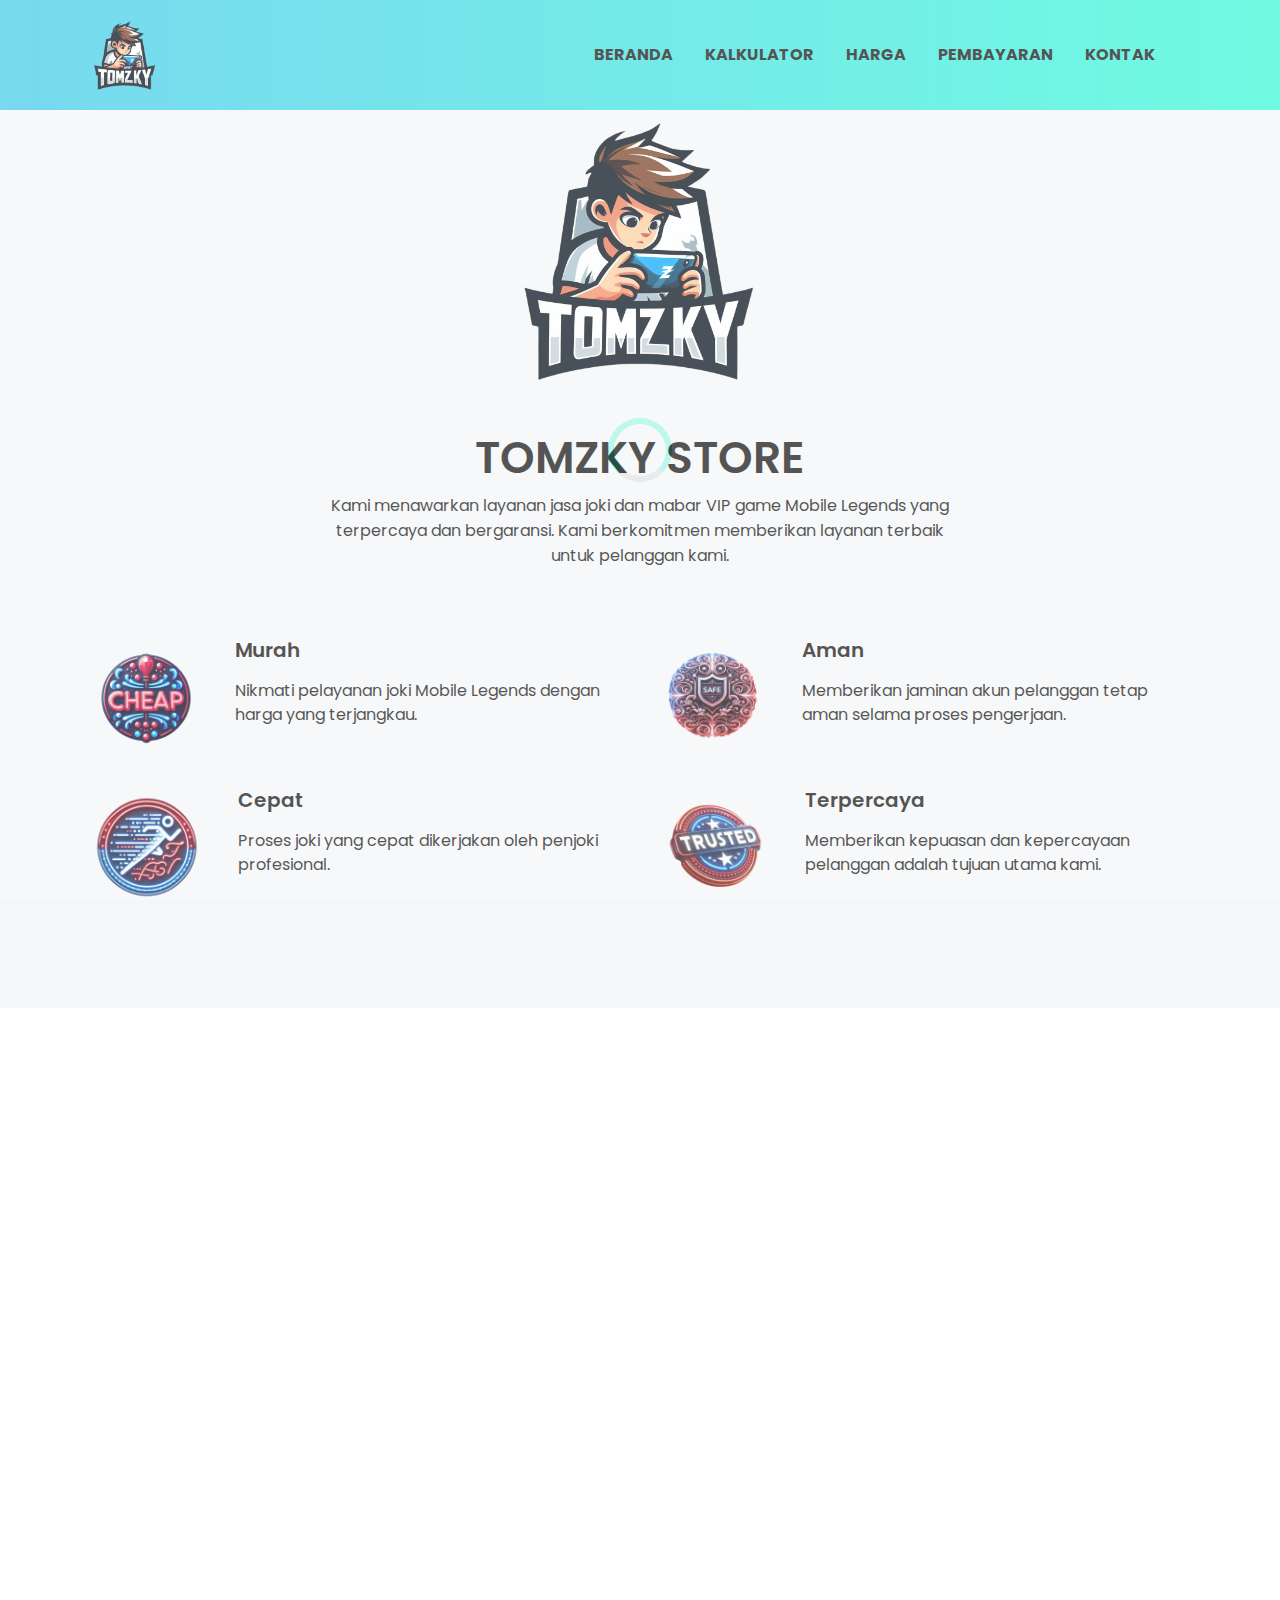
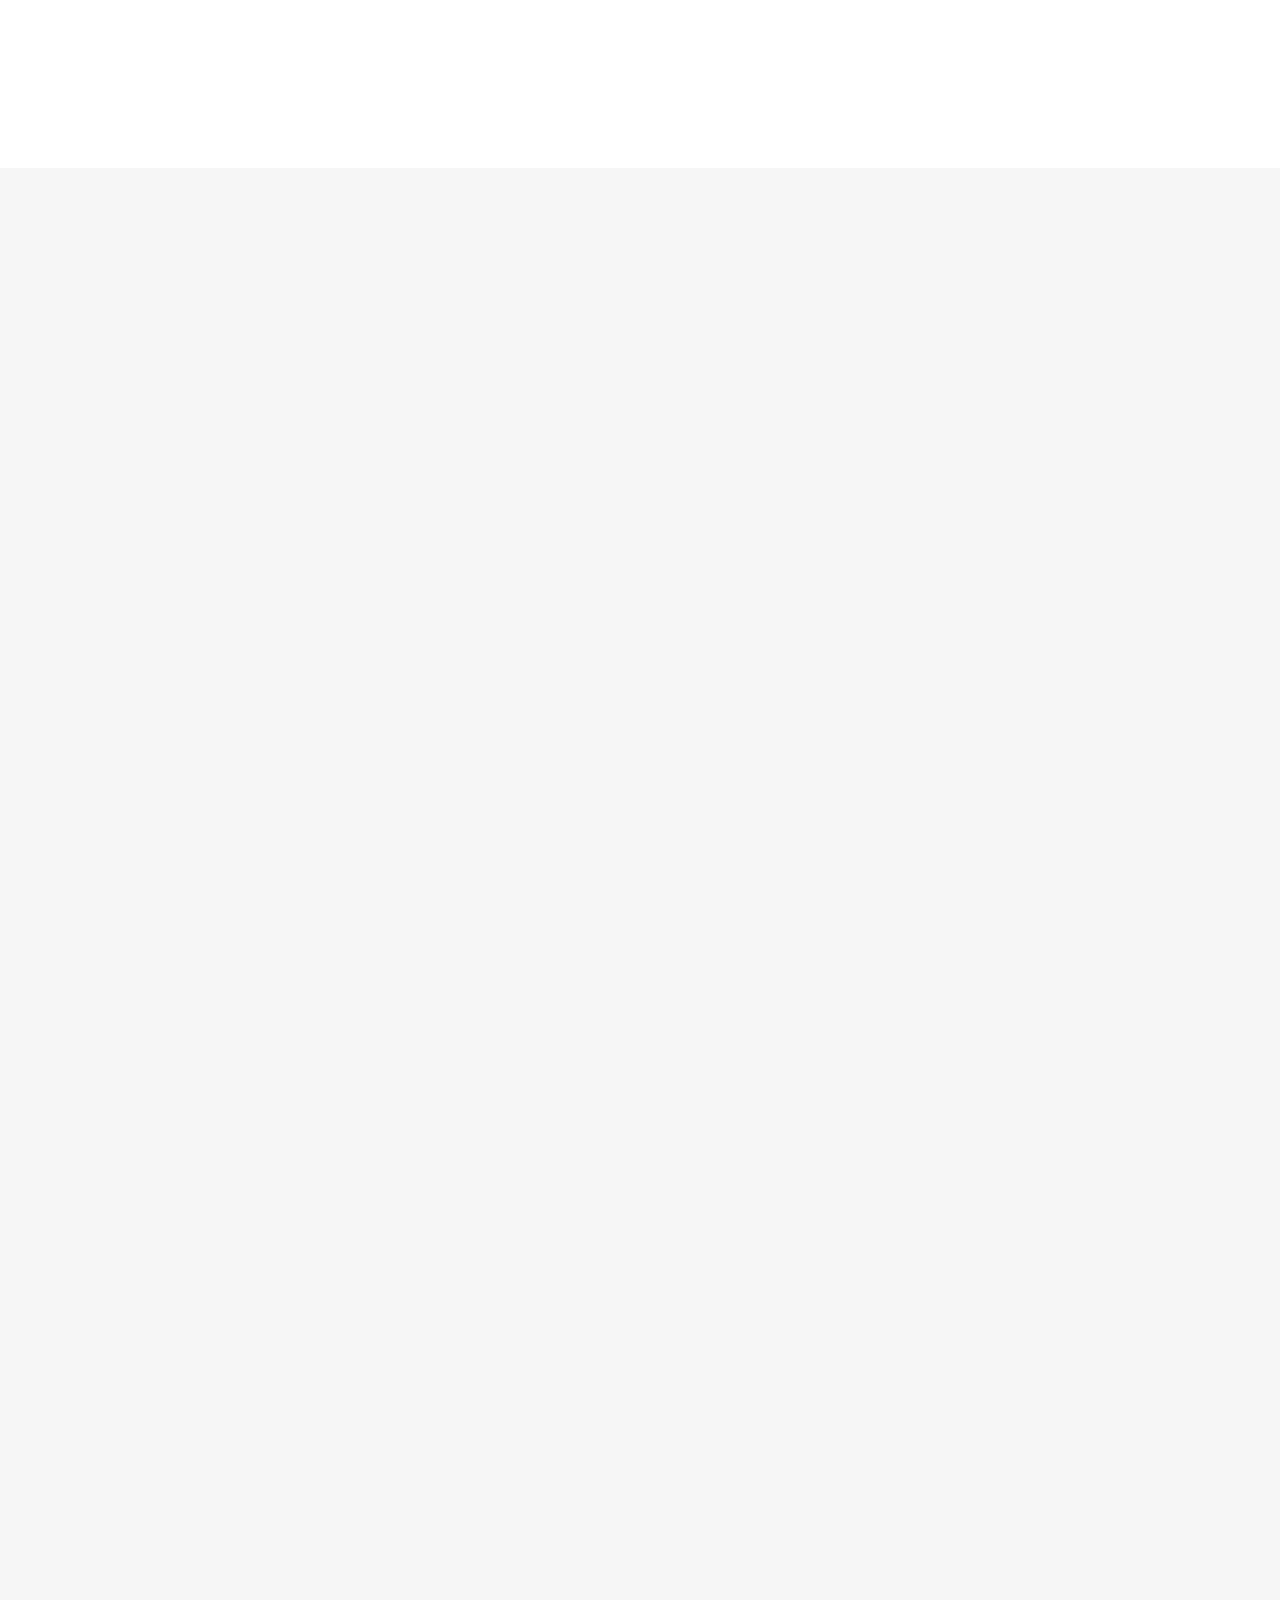
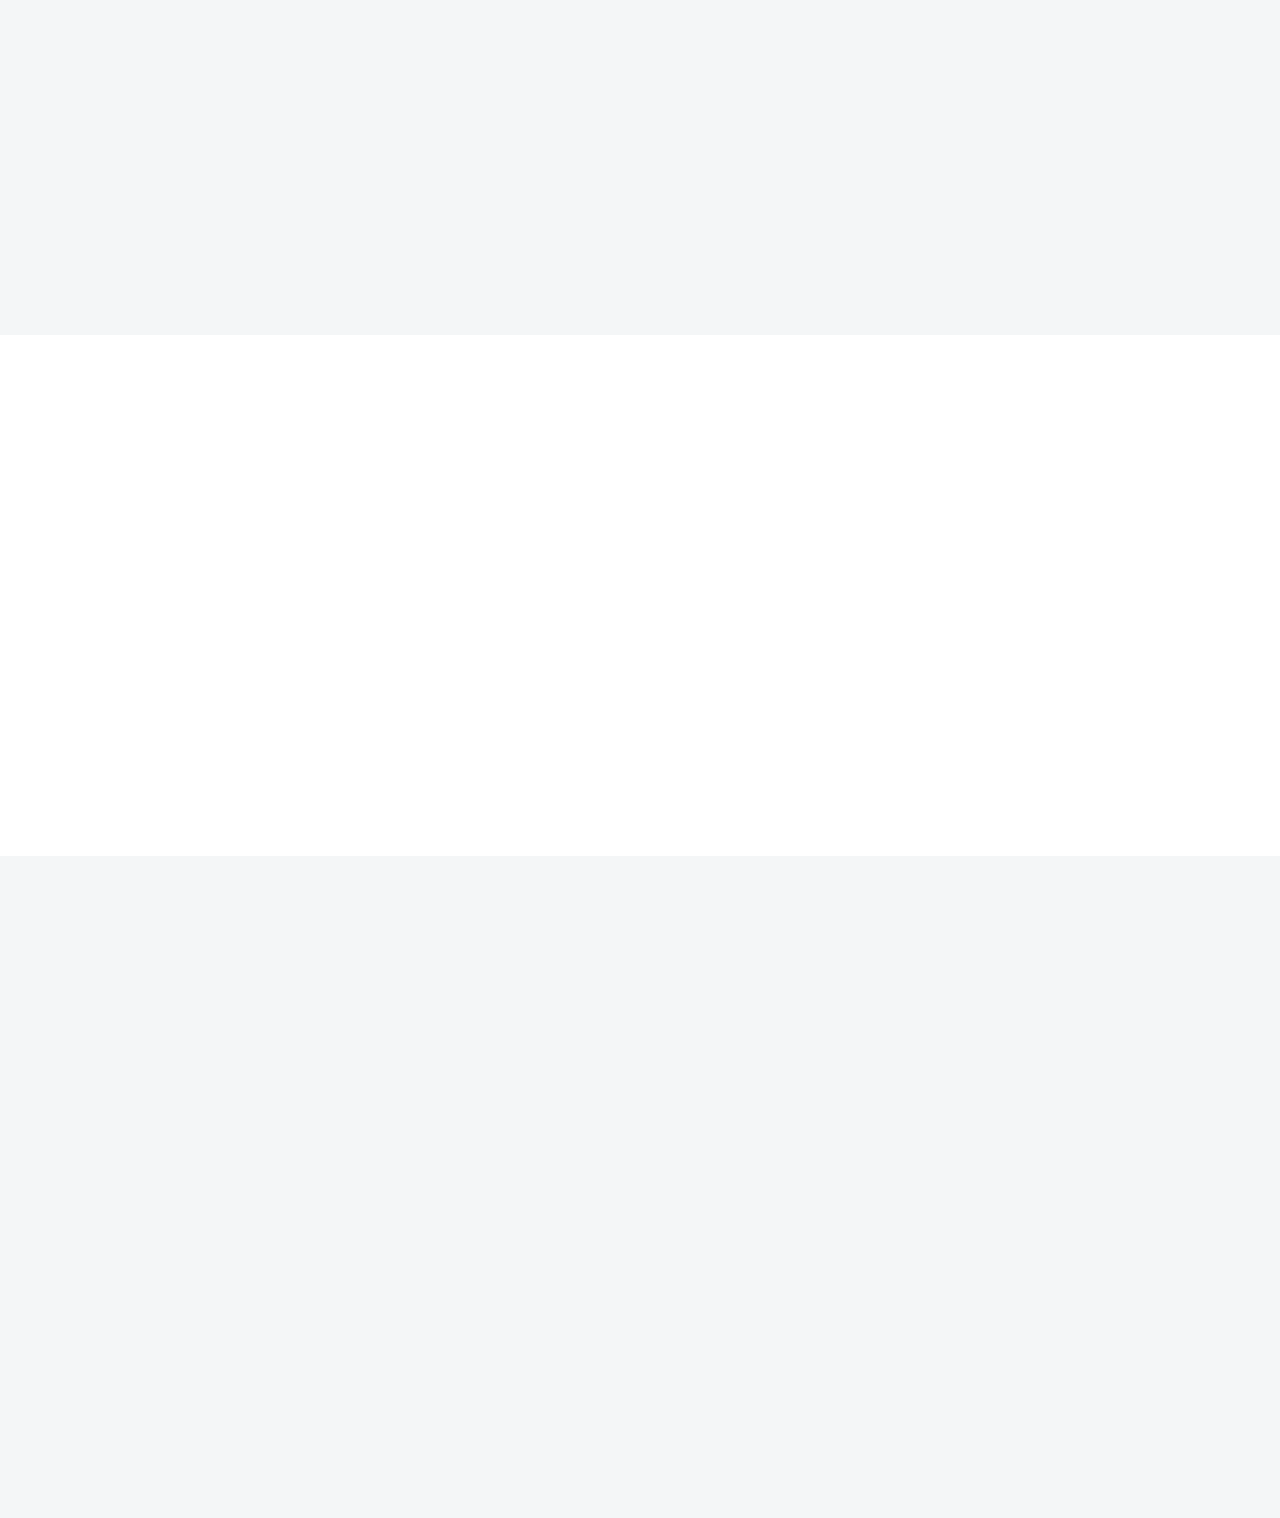
==== commit d503083a: "Update client area padding, fix navigation menu link, and improve client logo alignment" ====
--- a/index.html
+++ b/index.html
@@ -528,7 +528,7 @@
         <div class="container">
             <div class="row justify-content-center">
                 <div class="col-lg-6">
-                    <div class="section-title text-center pb-20" style="margin-left: -50px;">
+                    <div class="section-title text-center pb-20">
                         <h4 class="title wow fadeInUp" data-wow-duration="1s" data-wow-delay="0.5s">PEMBAYARAN</h4>
                     </div>
                 </div>
@@ -537,7 +537,7 @@
                 <div class="row client-active wow fadeInUp" data-wow-duration="1s" data-wow-delay="1s">
                     <div class="col-lg-3">
                         <div class="client-logo-area text-center">
-                            <img src="assets/images/indomaret.png" alt="Logo "
+                            <img src="assets/images/indomaret.png" alt="Logo"
                                 style="margin-top: 30px; margin-left: -10px;">
                         </div> <!-- single logo -->
                     </div>
--- a/assets/css/style.css
+++ b/assets/css/style.css
@@ -2907,7 +2907,6 @@
 /*===========================
        25.CLIENT css 
 ===========================*/
-/*===== Client Logo Two =====*/
 .client-area {
   padding-top: 100px;
   padding-bottom: 100px;
@@ -2915,6 +2914,11 @@
 
 .client-logo-2 {
   background-color: #f4f6f7;
+}
+
+.client-active .slick-dots {
+  text-align: center;
+  margin-top: 205px;
 }
 
 /*===========================
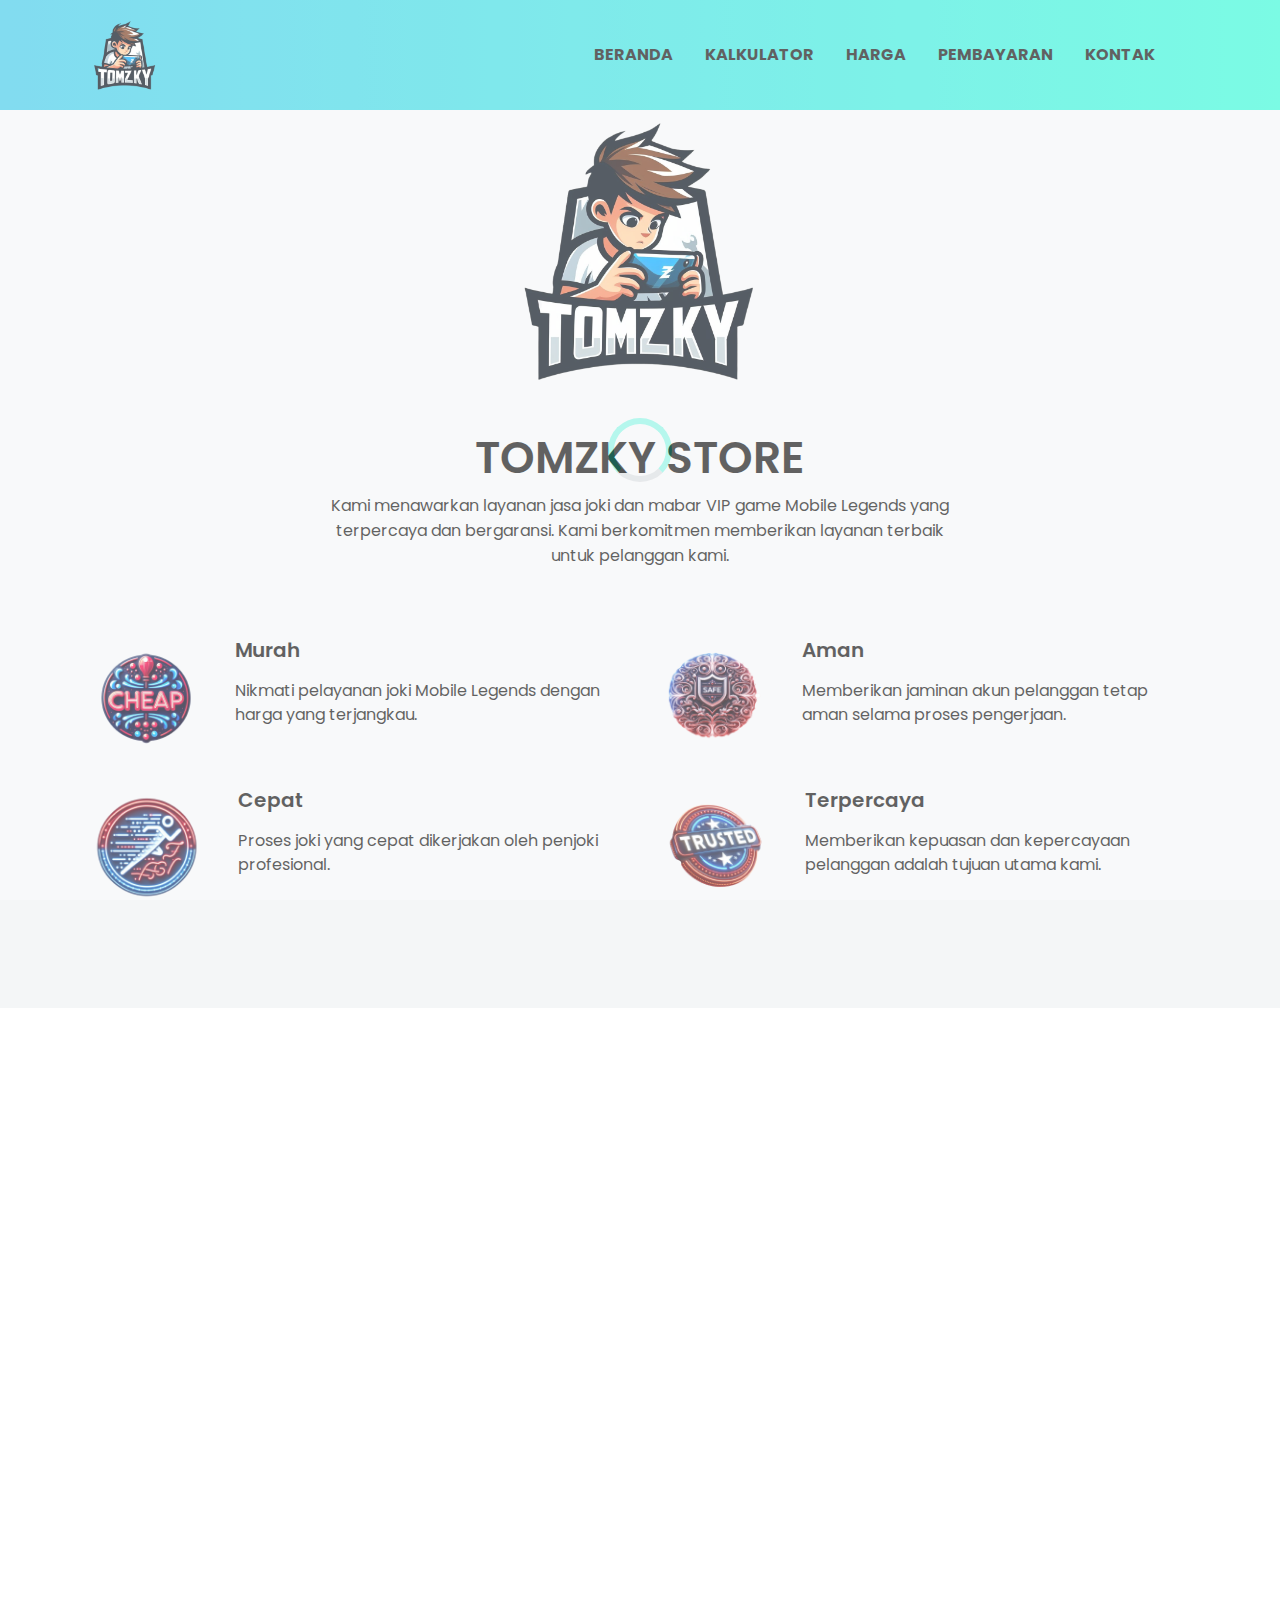
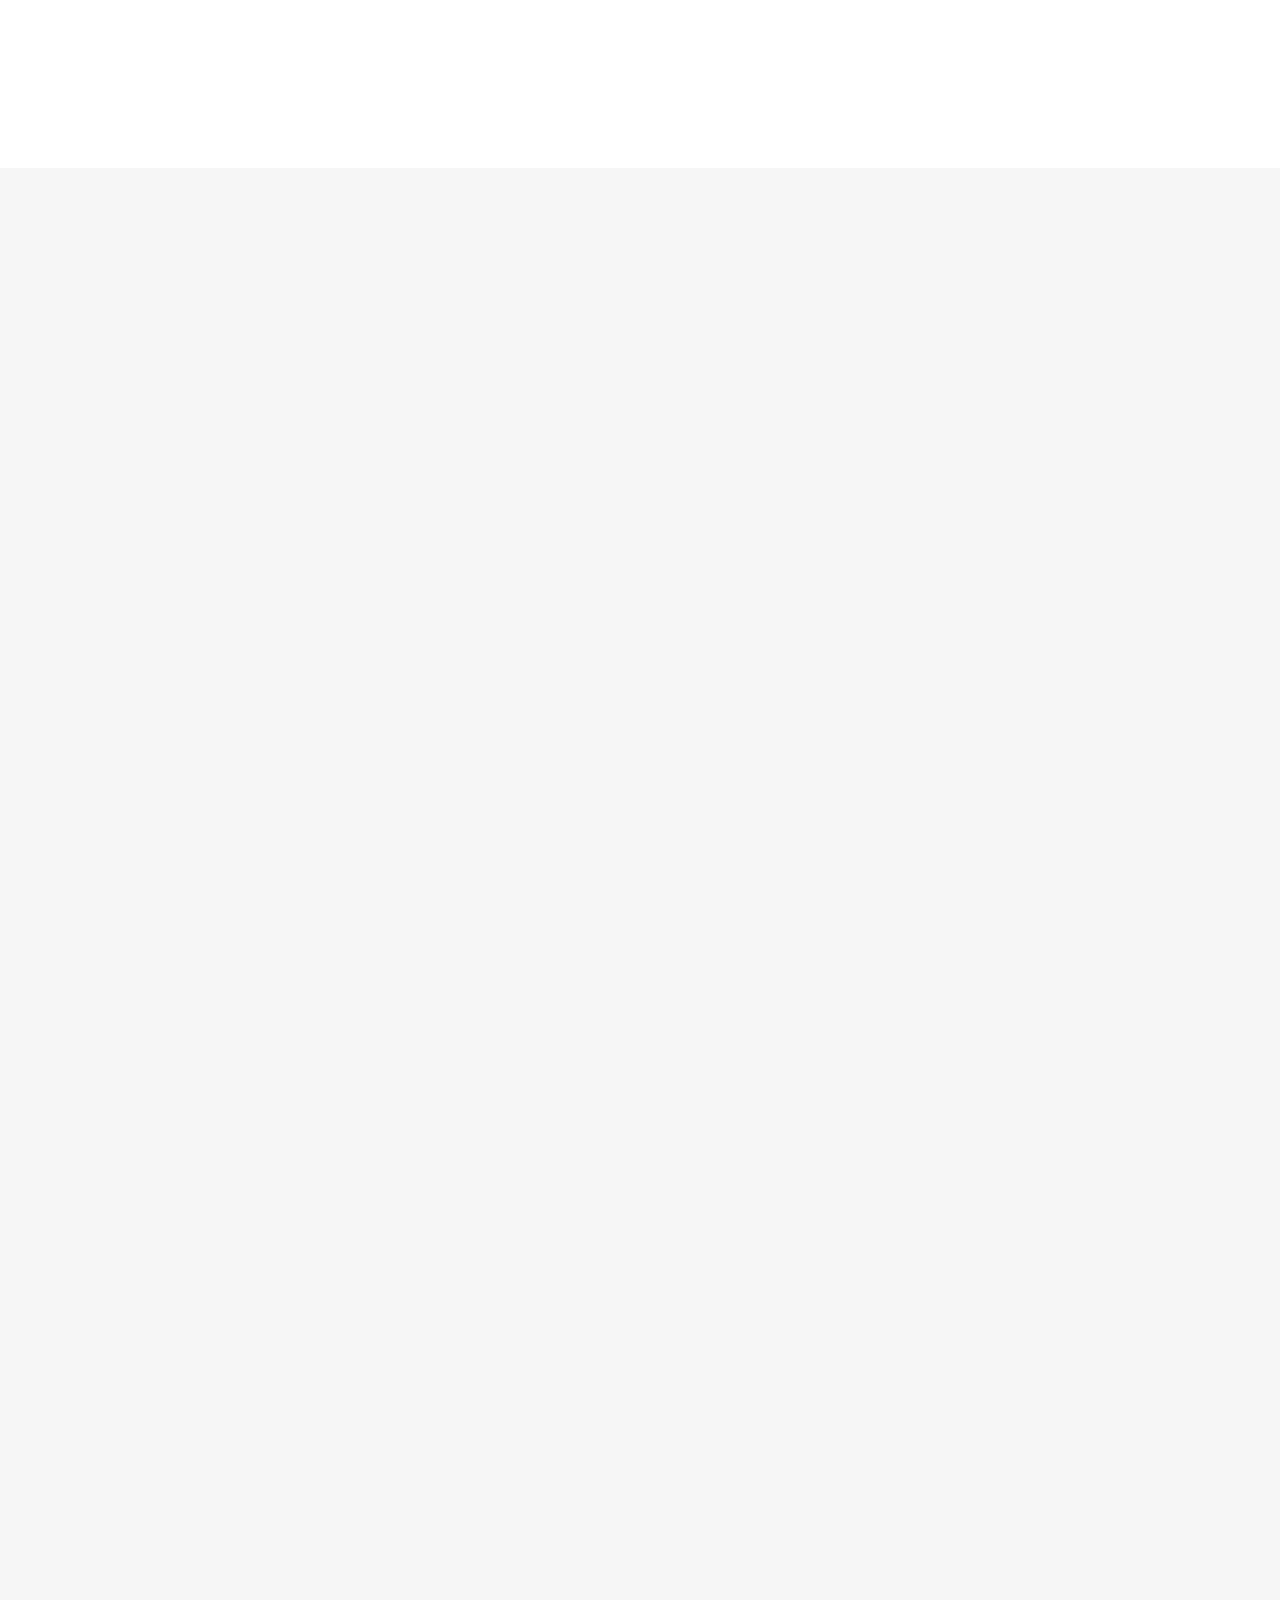
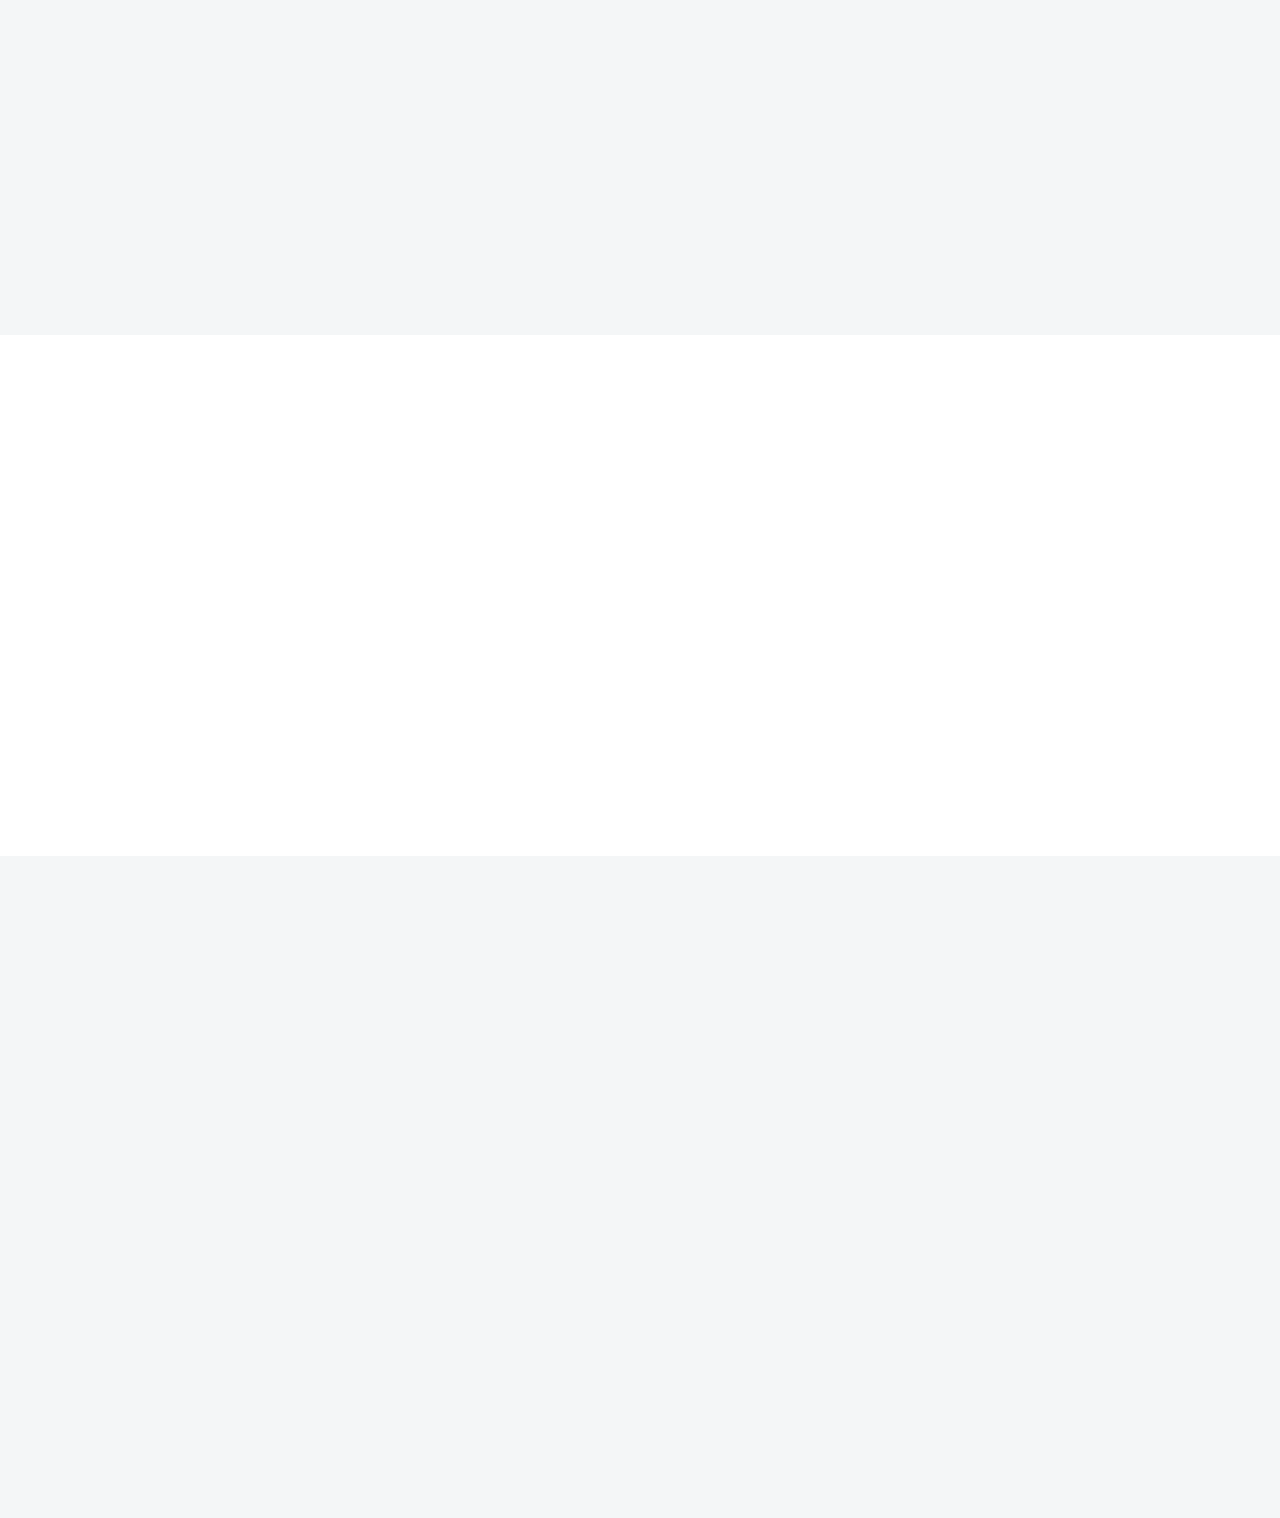
==== commit 08c9d596: "Update client logo alignment and margin in index.html" ====
--- a/index.html
+++ b/index.html
@@ -538,13 +538,13 @@
                     <div class="col-lg-3">
                         <div class="client-logo-area text-center">
                             <img src="assets/images/indomaret.png" alt="Logo"
-                                style="margin-top: 30px; margin-left: -10px;">
+                                style="margin-top: 30px; margin-left: 20px;">
                         </div> <!-- single logo -->
                     </div>
                     <div class="col-lg-3">
                         <div class="client-logo-area text-center">
                             <img src="assets/images/alfamart.png" alt="Logo"
-                                style="margin-top: 30px; margin-left: 10px;">
+                                style="margin-top: 30px; margin-left: 15px;">
                         </div> <!-- single logo -->
                     </div>
 
@@ -557,24 +557,24 @@
                     <div class="col-lg-3">
                         <div class="client-logo-area text-center">
                             <img src="assets/images/brimo.png" alt="Logo"
-                                style="width: 70%; margin-top: 10px; margin-left: 30px;">
+                                style="width: 70%; margin-top: 10px; margin-left: 50px;">
                         </div> <!-- single logo -->
                     </div>
                     <div class="col-lg-3">
                         <div class="client-logo-area text-center">
                             <img src="assets/images/jago.png" alt="Logo"
-                                style="width: 70%; margin-top: 10px; margin-left: 15px;">
+                                style="width: 70%; margin-top: 10px; margin-left: 40px;">
                         </div> <!-- single logo -->
                     </div>
                     <div class="col-lg-3">
                         <div class="client-logo-area text-center">
-                            <img src="assets/images/gopay.png" alt="Logo" style="width: 100%; margin-left: -30px;">
+                            <img src="assets/images/gopay.png" alt="Logo" style="width: 100%; margin-left: 10px;">
                         </div> <!-- single logo -->
                     </div>
                     <div class="col-lg-3">
                         <div class="client-logo-area text-center">
                             <img src="assets/images/danabawah.png" alt="Logo"
-                                style="width: 70%; margin-top: 12px; margin-left: -10px;">
+                                style="width: 70%; margin-top: 12px; margin-left: 20px;">
                         </div> <!-- single logo -->
                     </div>
                 </div> <!-- row -->
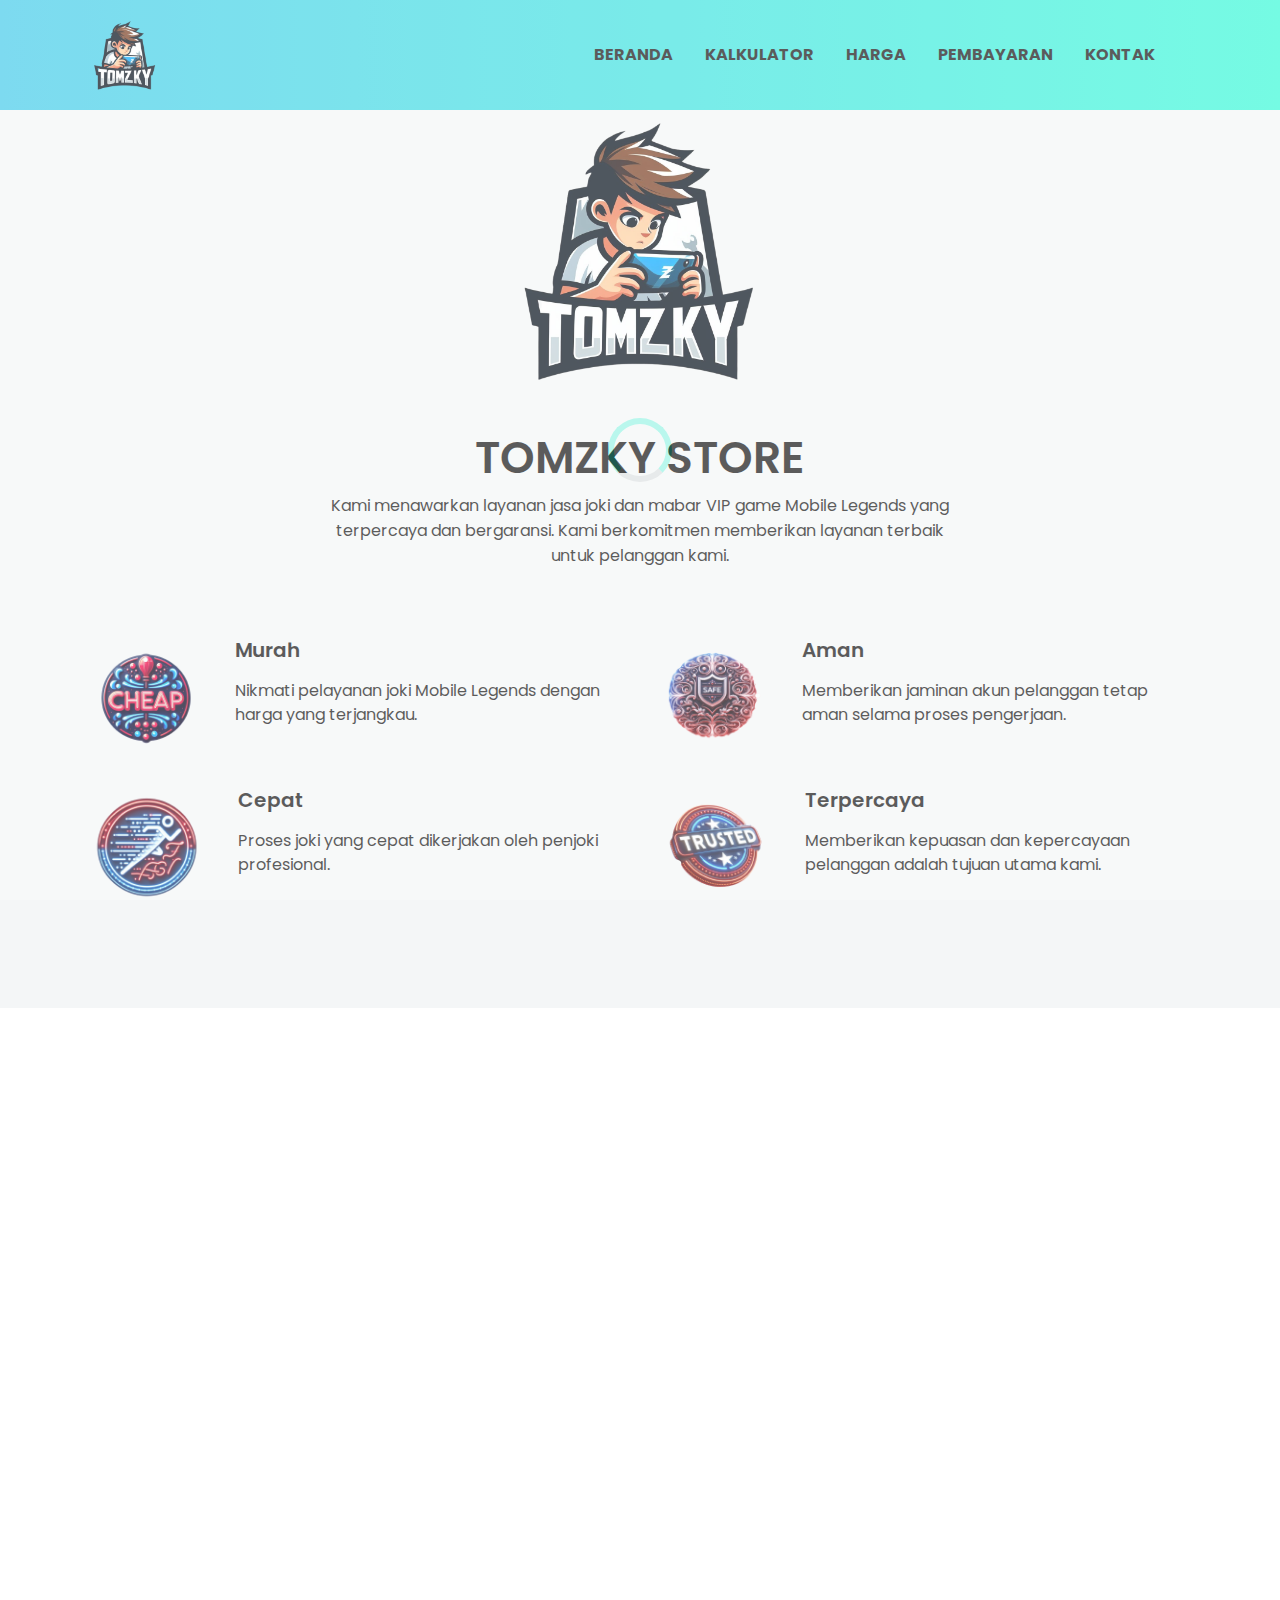
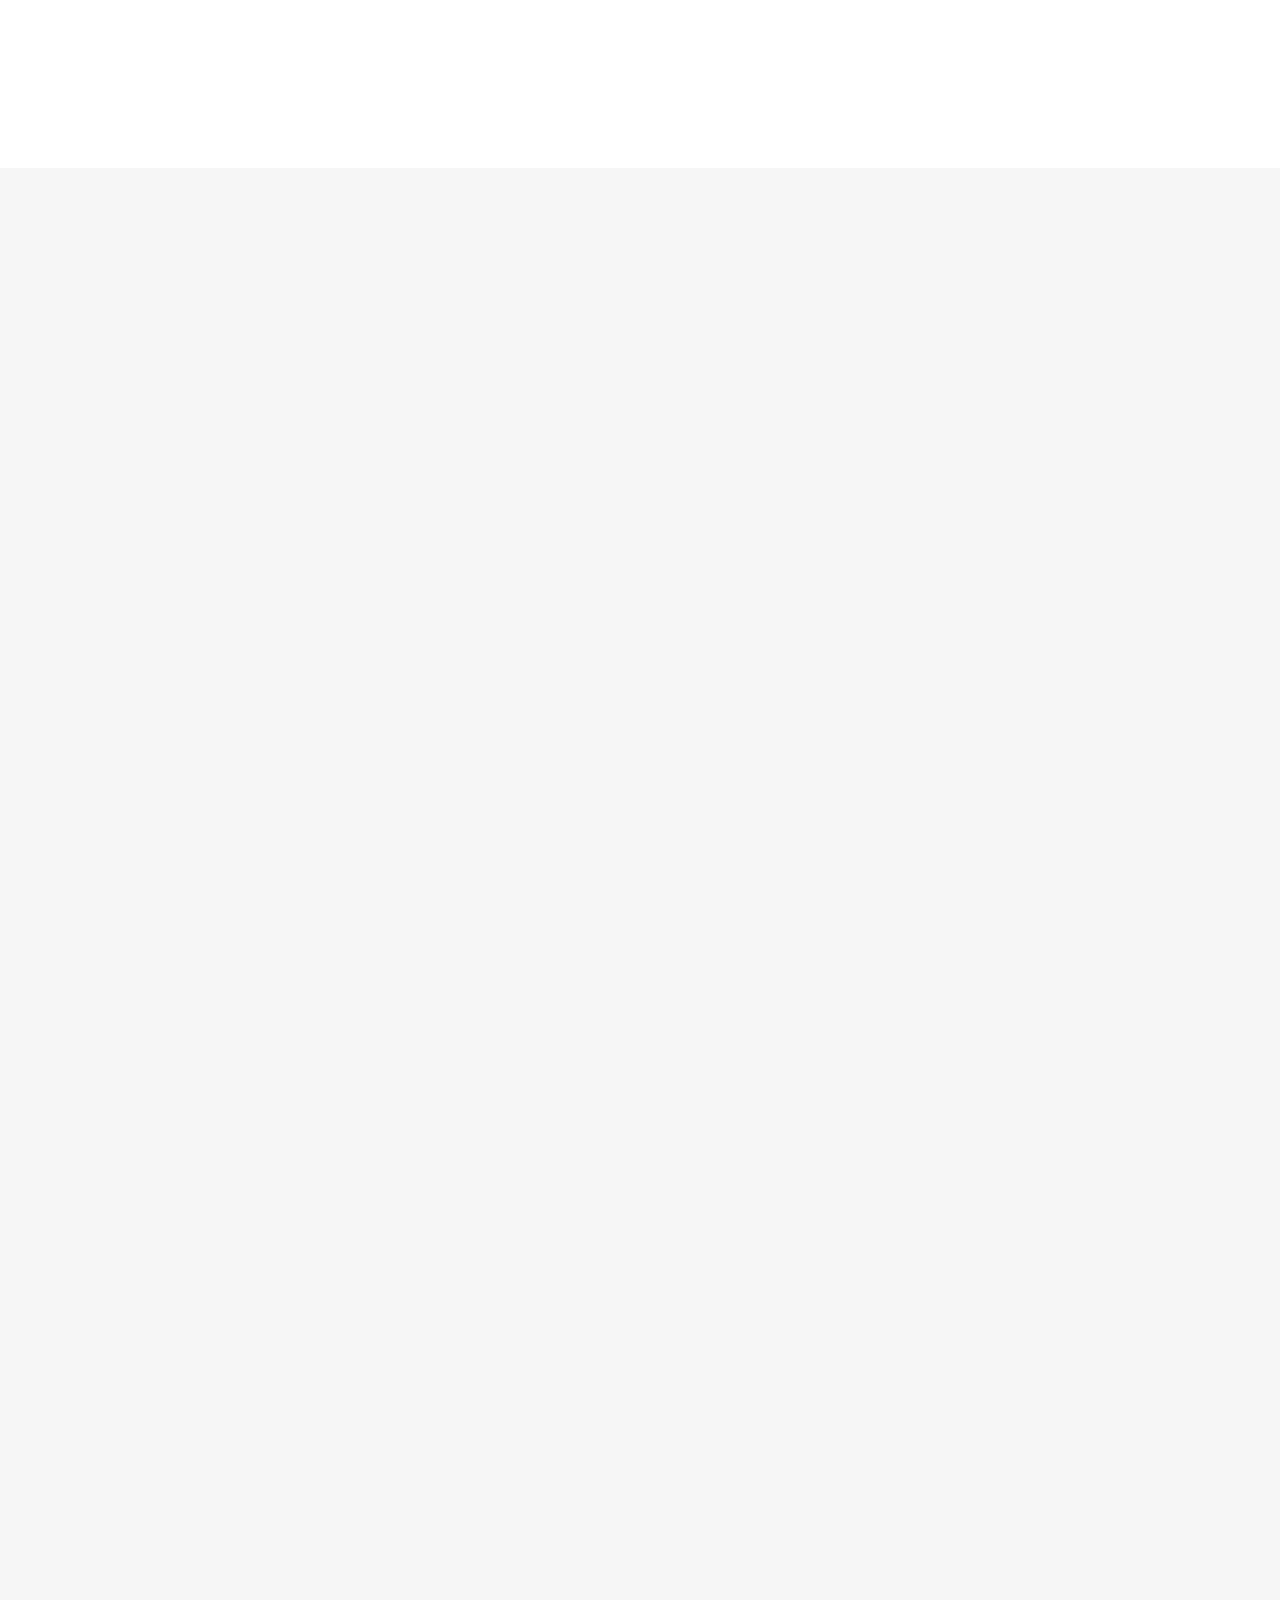
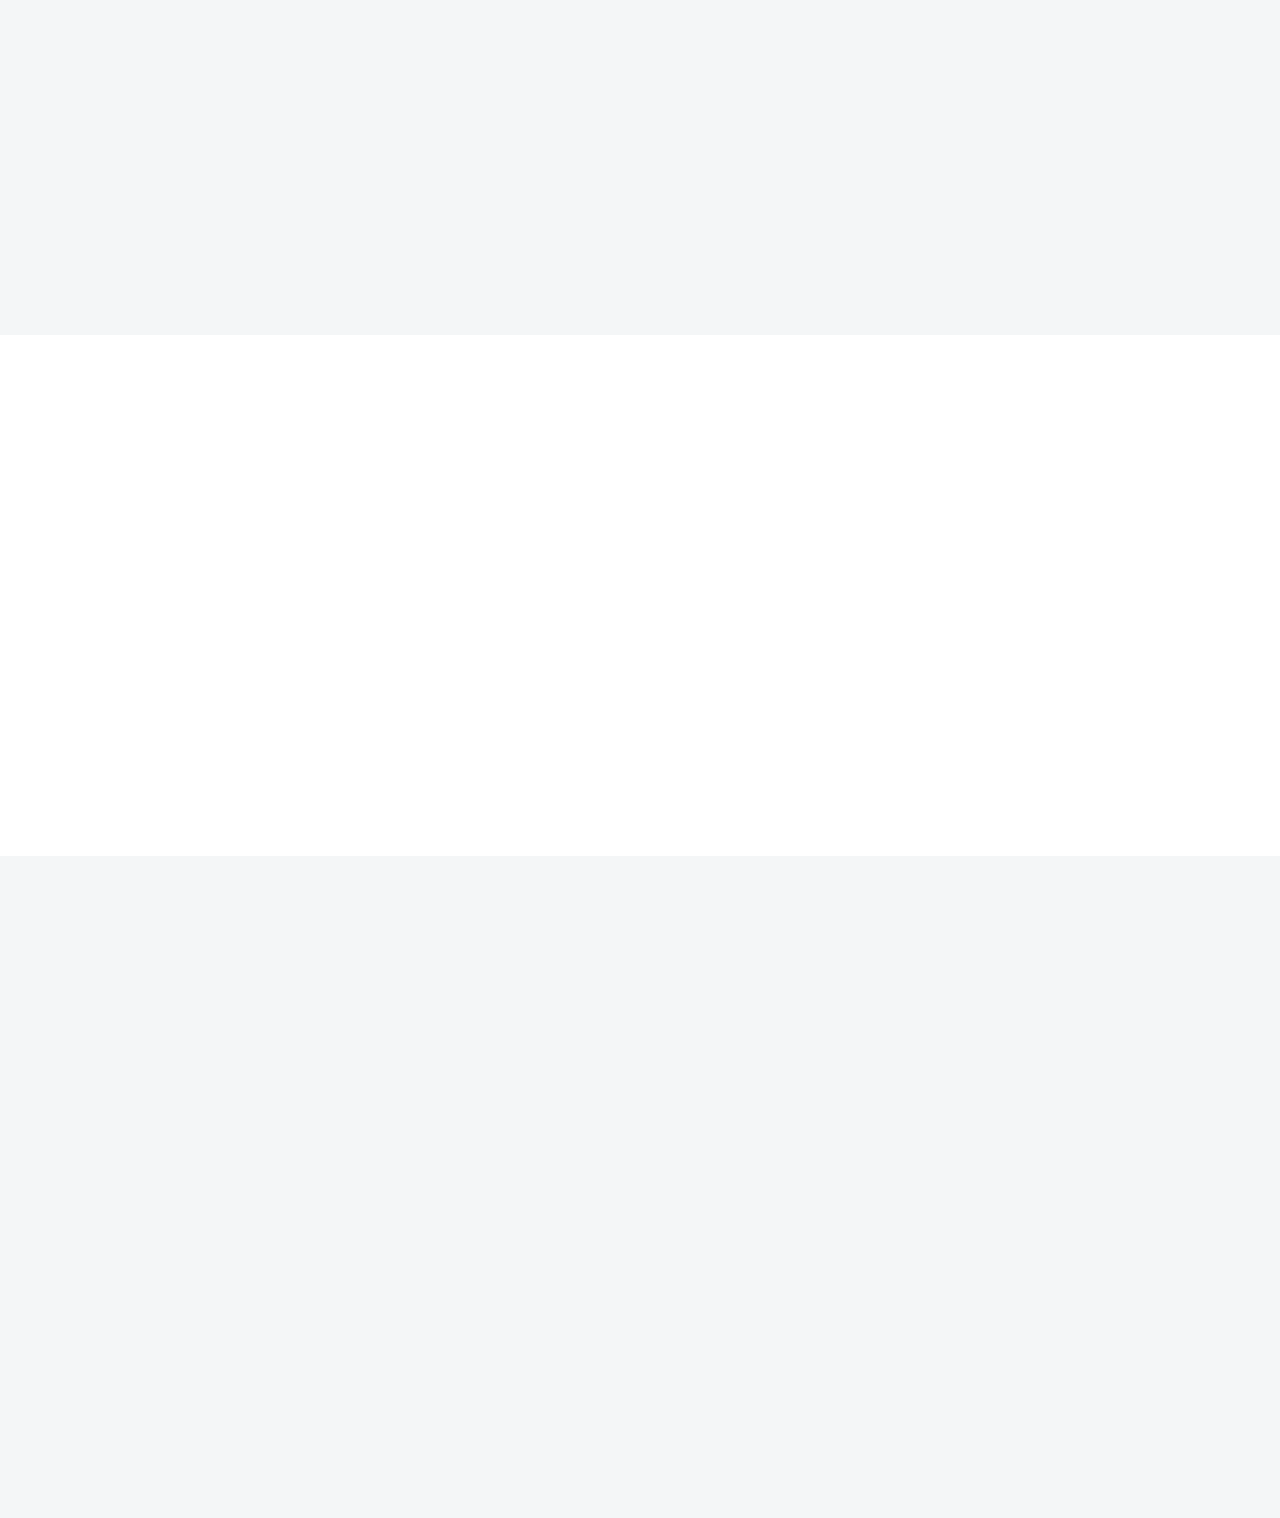
==== commit 043211ca: "Update pricing details and adjust VIP package prices" ====
--- a/index.html
+++ b/index.html
@@ -285,7 +285,7 @@
                         </div>
                         <div class="pricing-header text-center">
                             <h5 class="sub-title">Glory</h5>
-                            <p class="month"><span class="price" style="margin-left: 8px;">27.000</span>/star</p>
+                            <p class="month"><span class="price" style="margin-left: 8px;">25.000</span>/star</p>
                         </div>
                         <div class="pricing-list text-center" style="margin-left: -15px;">
                             <ul>
@@ -306,7 +306,7 @@
                         </div>
                         <div class="pricing-header text-center">
                             <h5 class="sub-title">Honor</h5>
-                            <p class="month"><span class="price" style="margin-left: 8px;">25.000</span>/star</p>
+                            <p class="month"><span class="price" style="margin-left: 8px;">23.000</span>/star</p>
                         </div>
                         <div class="pricing-list text-center" style="margin-left: -15px;">
                             <ul>
@@ -327,7 +327,7 @@
                         </div>
                         <div class=" pricing-header text-center">
                             <h5 class="sub-title">Mythic</h5>
-                            <p class="month"><span class="price" style="margin-left: 8px;">23.000</span>/star</p>
+                            <p class="month"><span class="price" style="margin-left: 8px;">17.000</span>/star</p>
                         </div>
                         <div class="pricing-list text-center" style="margin-left: -15px;">
                             <ul>
@@ -351,7 +351,7 @@
                         </div>
                         <div class="pricing-header text-center">
                             <h5 class="sub-title">Legend</h5>
-                            <p class="month"><span class="price" style="margin-left: 8px;">8.000</span>/star</p>
+                            <p class="month"><span class="price" style="margin-left: 8px;">7.000</span>/star</p>
                         </div>
                         <div class="pricing-list text-center" style="margin-left: -15px;">
                             <ul>
@@ -373,7 +373,7 @@
                         </div>
                         <div class="pricing-header text-center">
                             <h5 class="sub-title">Epic</h5>
-                            <p class="month"><span class="price" style="margin-left: 8px;">6.000</span>/star</p>
+                            <p class="month"><span class="price" style="margin-left: 8px;">5.000</span>/star</p>
                         </div>
                         <div class="pricing-list text-center" style="margin-left: -15px;">
                             <ul>
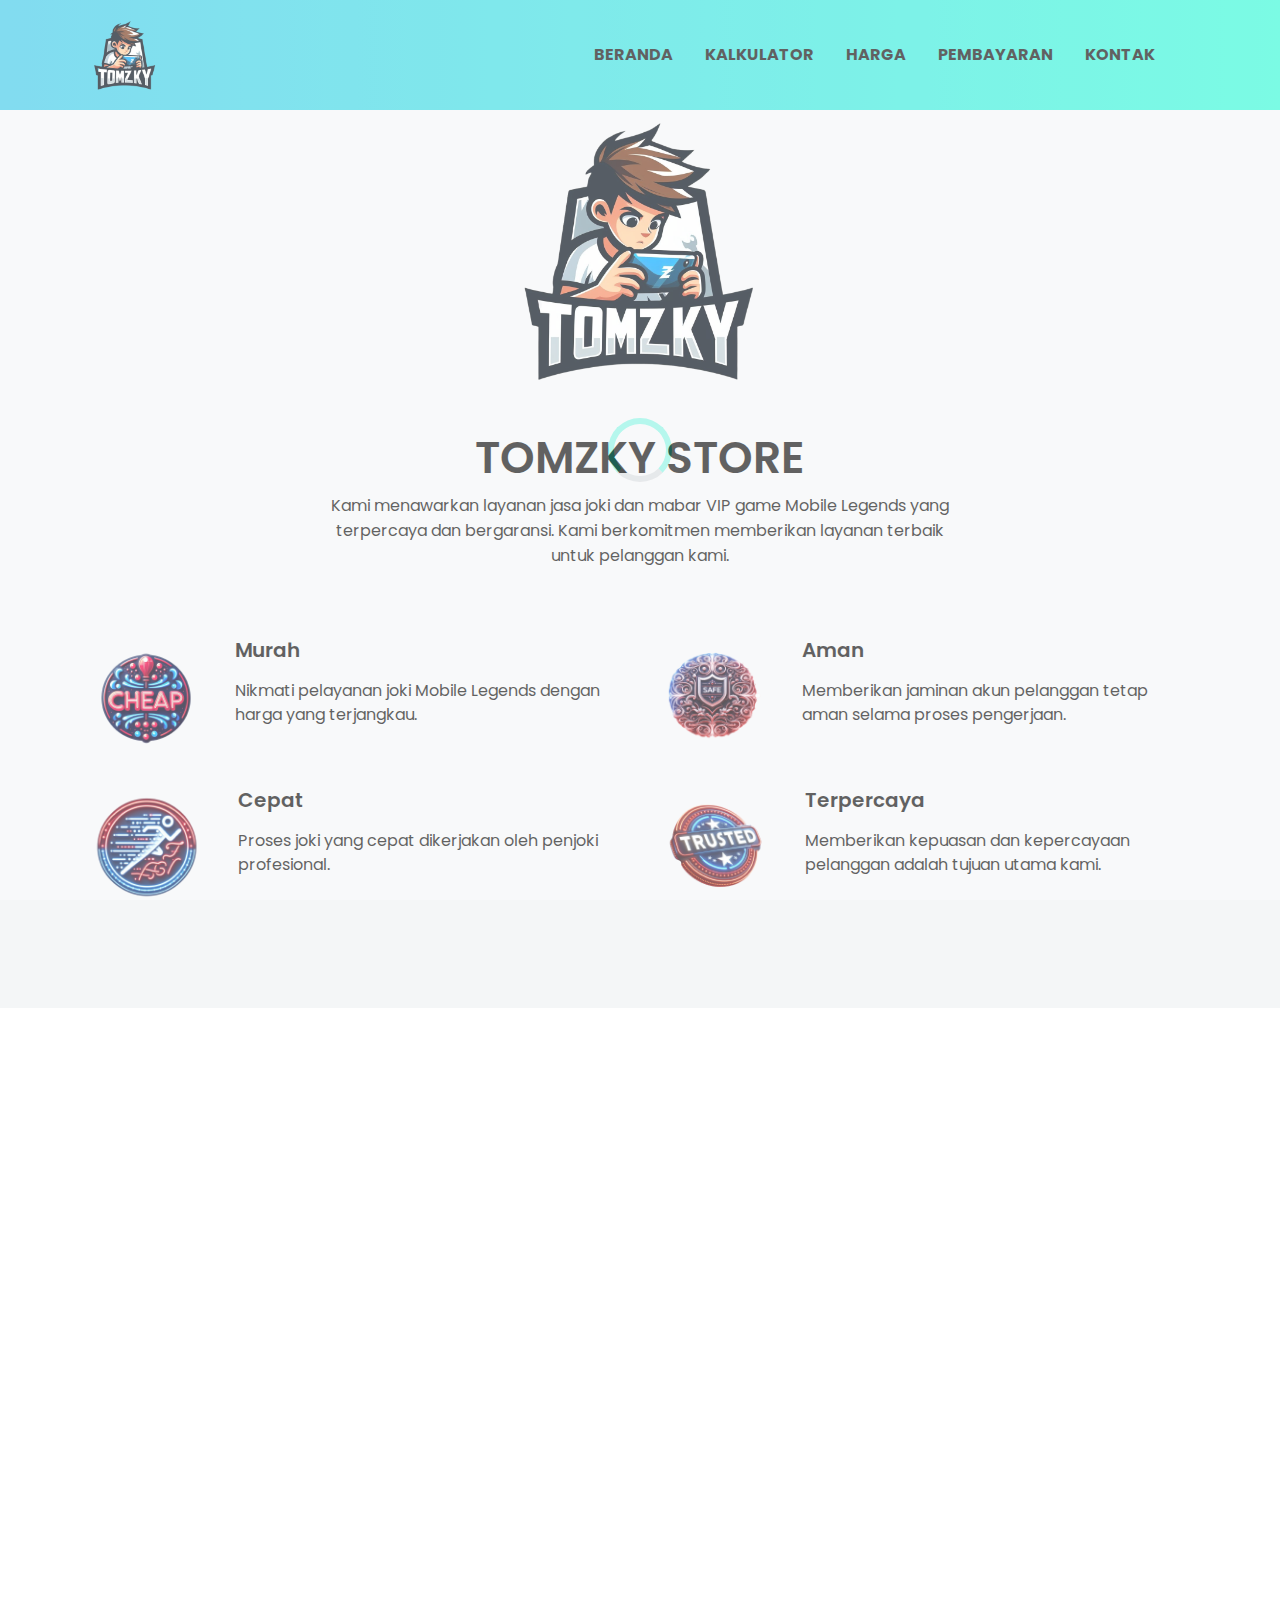
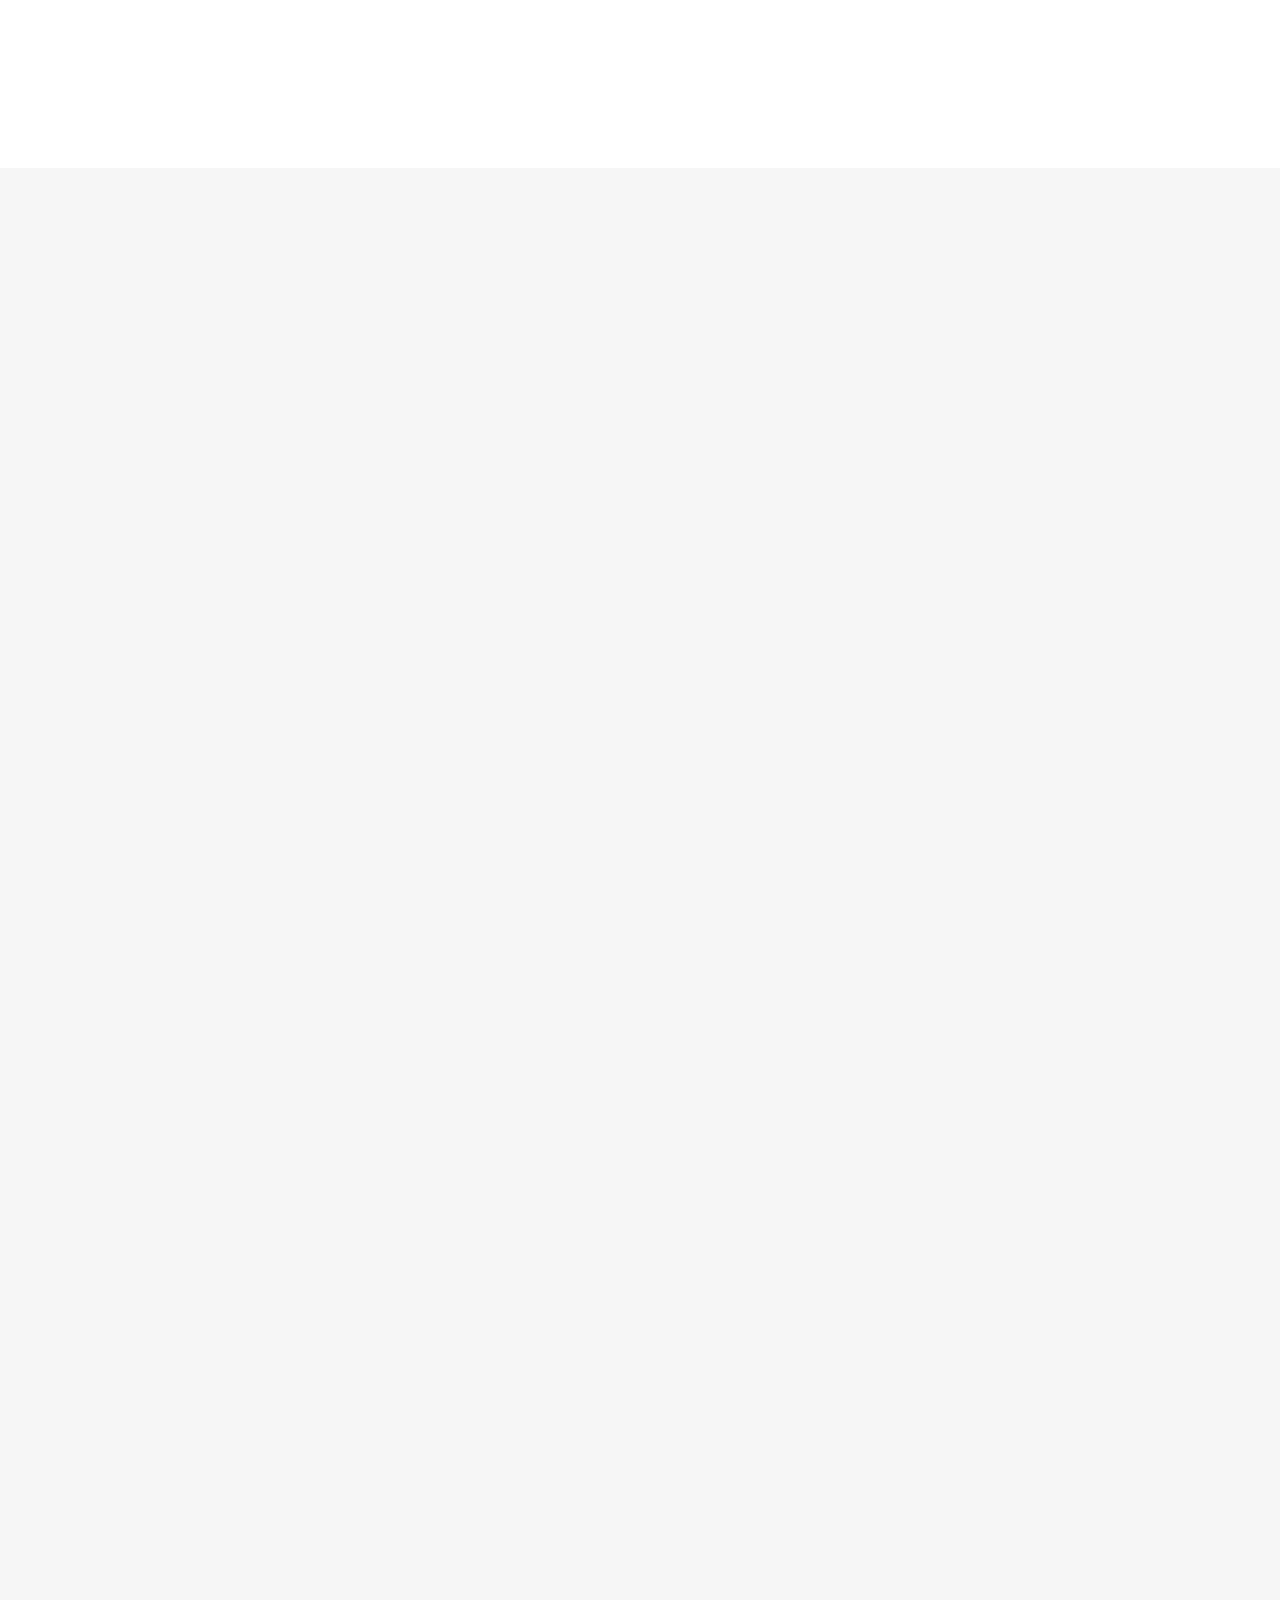
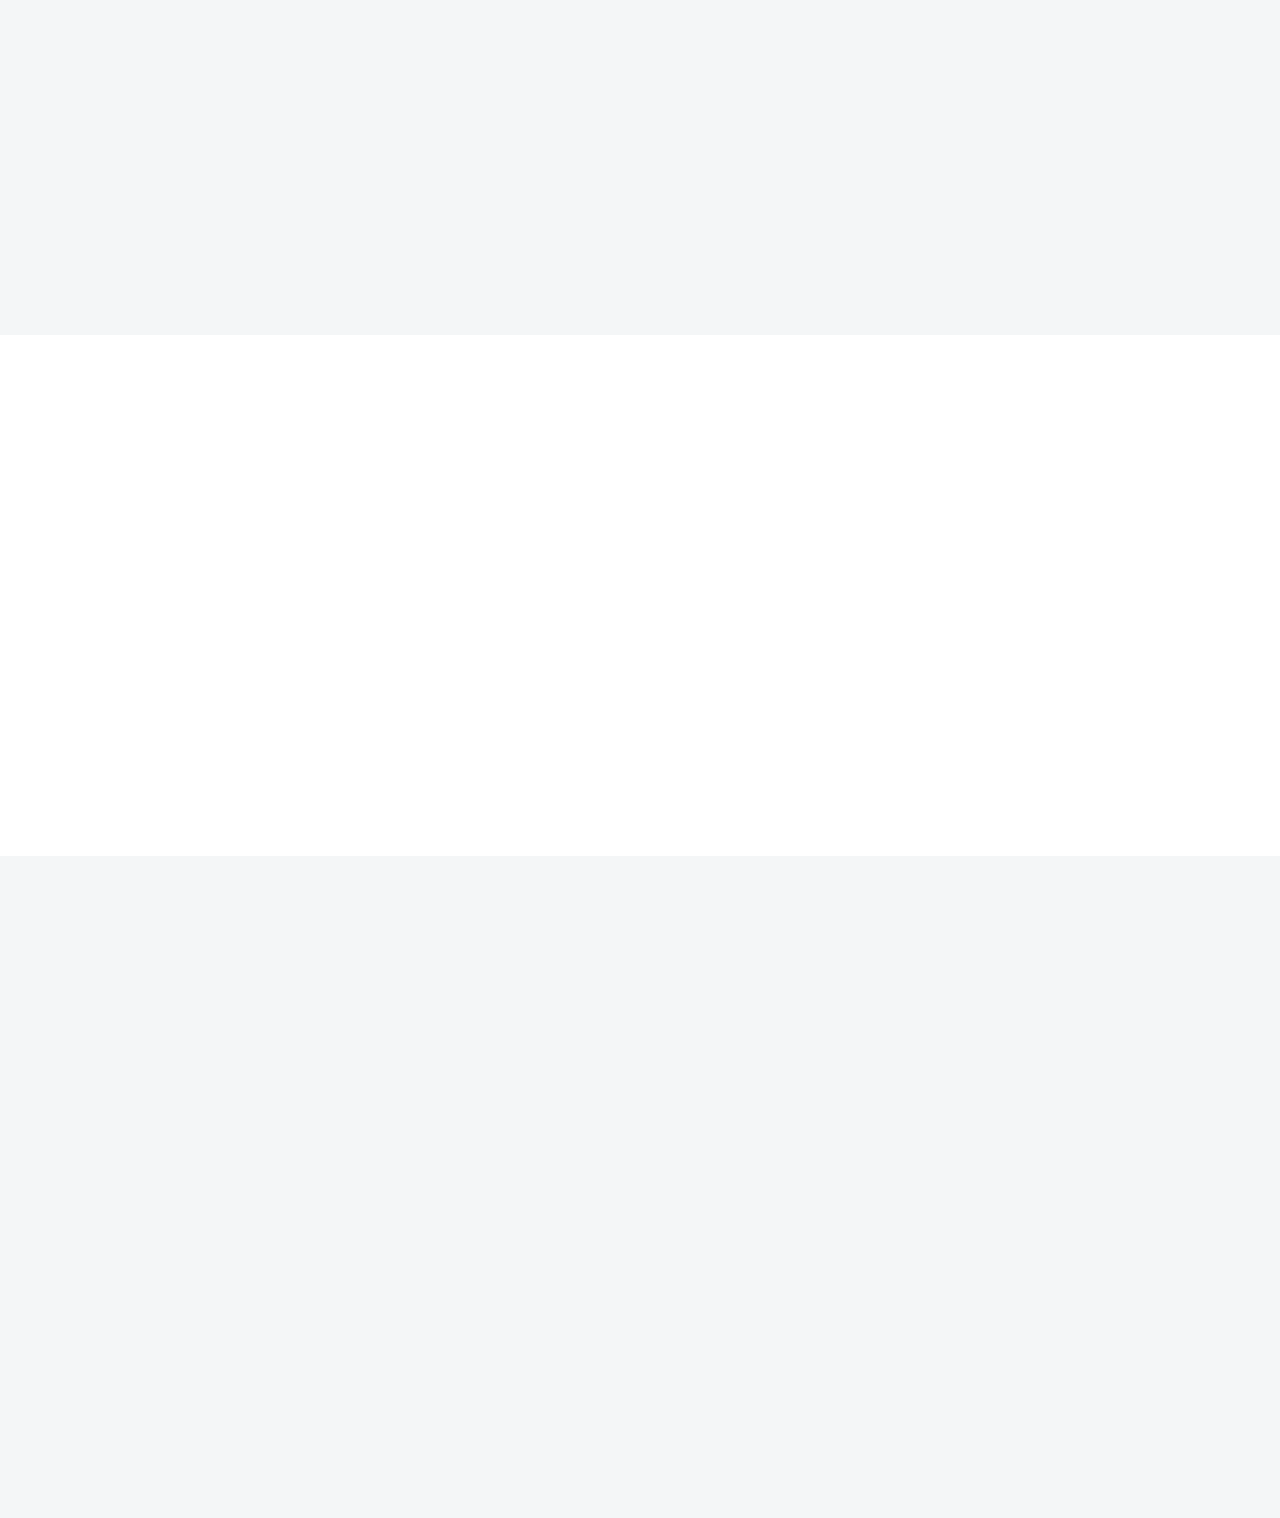
==== commit 8e27b9be: "Update index.html to include a new paragraph element for customer response within 24 hours" ====
--- a/index.html
+++ b/index.html
@@ -264,7 +264,7 @@
                         </div>
                         <div class="pricing-header text-center">
                             <h5 class="sub-title text-center">Immortal</h5>
-                            <p class="month"><span class="price" style="margin-left: 8px;">30.000</span>/star</p>
+                            <p class="month"><span class="price" style="margin-left: 8px;">25.000</span>/star</p>
                         </div>
                         <div class="pricing-list text-center" style="margin-left: -15px;">
                             <ul>
@@ -285,7 +285,7 @@
                         </div>
                         <div class="pricing-header text-center">
                             <h5 class="sub-title">Glory</h5>
-                            <p class="month"><span class="price" style="margin-left: 8px;">25.000</span>/star</p>
+                            <p class="month"><span class="price" style="margin-left: 8px;">22.000</span>/star</p>
                         </div>
                         <div class="pricing-list text-center" style="margin-left: -15px;">
                             <ul>
@@ -306,7 +306,7 @@
                         </div>
                         <div class="pricing-header text-center">
                             <h5 class="sub-title">Honor</h5>
-                            <p class="month"><span class="price" style="margin-left: 8px;">23.000</span>/star</p>
+                            <p class="month"><span class="price" style="margin-left: 8px;">15.000</span>/star</p>
                         </div>
                         <div class="pricing-list text-center" style="margin-left: -15px;">
                             <ul>
@@ -327,7 +327,7 @@
                         </div>
                         <div class=" pricing-header text-center">
                             <h5 class="sub-title">Mythic</h5>
-                            <p class="month"><span class="price" style="margin-left: 8px;">17.000</span>/star</p>
+                            <p class="month"><span class="price" style="margin-left: 8px;">13.000</span>/star</p>
                         </div>
                         <div class="pricing-list text-center" style="margin-left: -15px;">
                             <ul>
@@ -373,7 +373,7 @@
                         </div>
                         <div class="pricing-header text-center">
                             <h5 class="sub-title">Epic</h5>
-                            <p class="month"><span class="price" style="margin-left: 8px;">5.000</span>/star</p>
+                            <p class="month"><span class="price" style="margin-left: 8px;">6.000</span>/star</p>
                         </div>
                         <div class="pricing-list text-center" style="margin-left: -15px;">
                             <ul>
@@ -602,6 +602,7 @@
                             merespons
                             dalam
                             waktu 24 jam.
+                        </p>
                     </div> <!-- section title -->
                 </div>
             </div> <!-- row -->
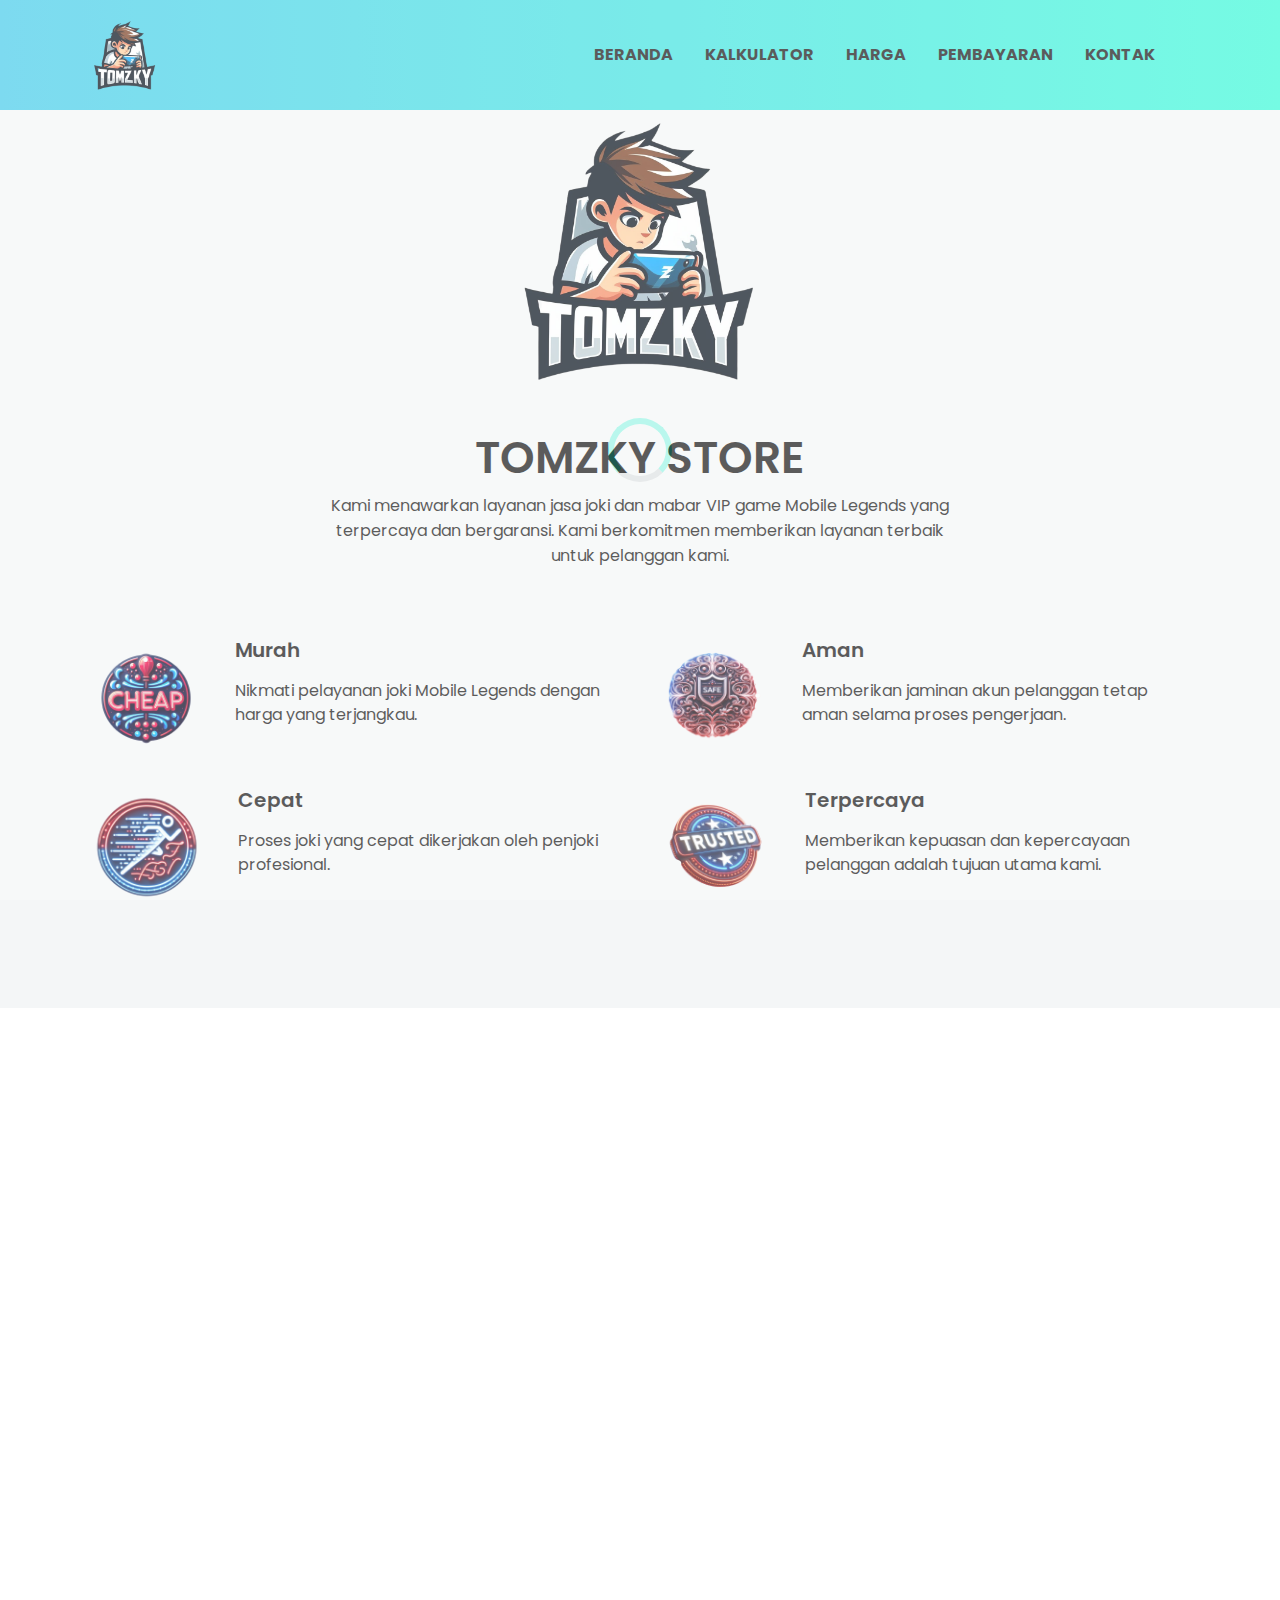
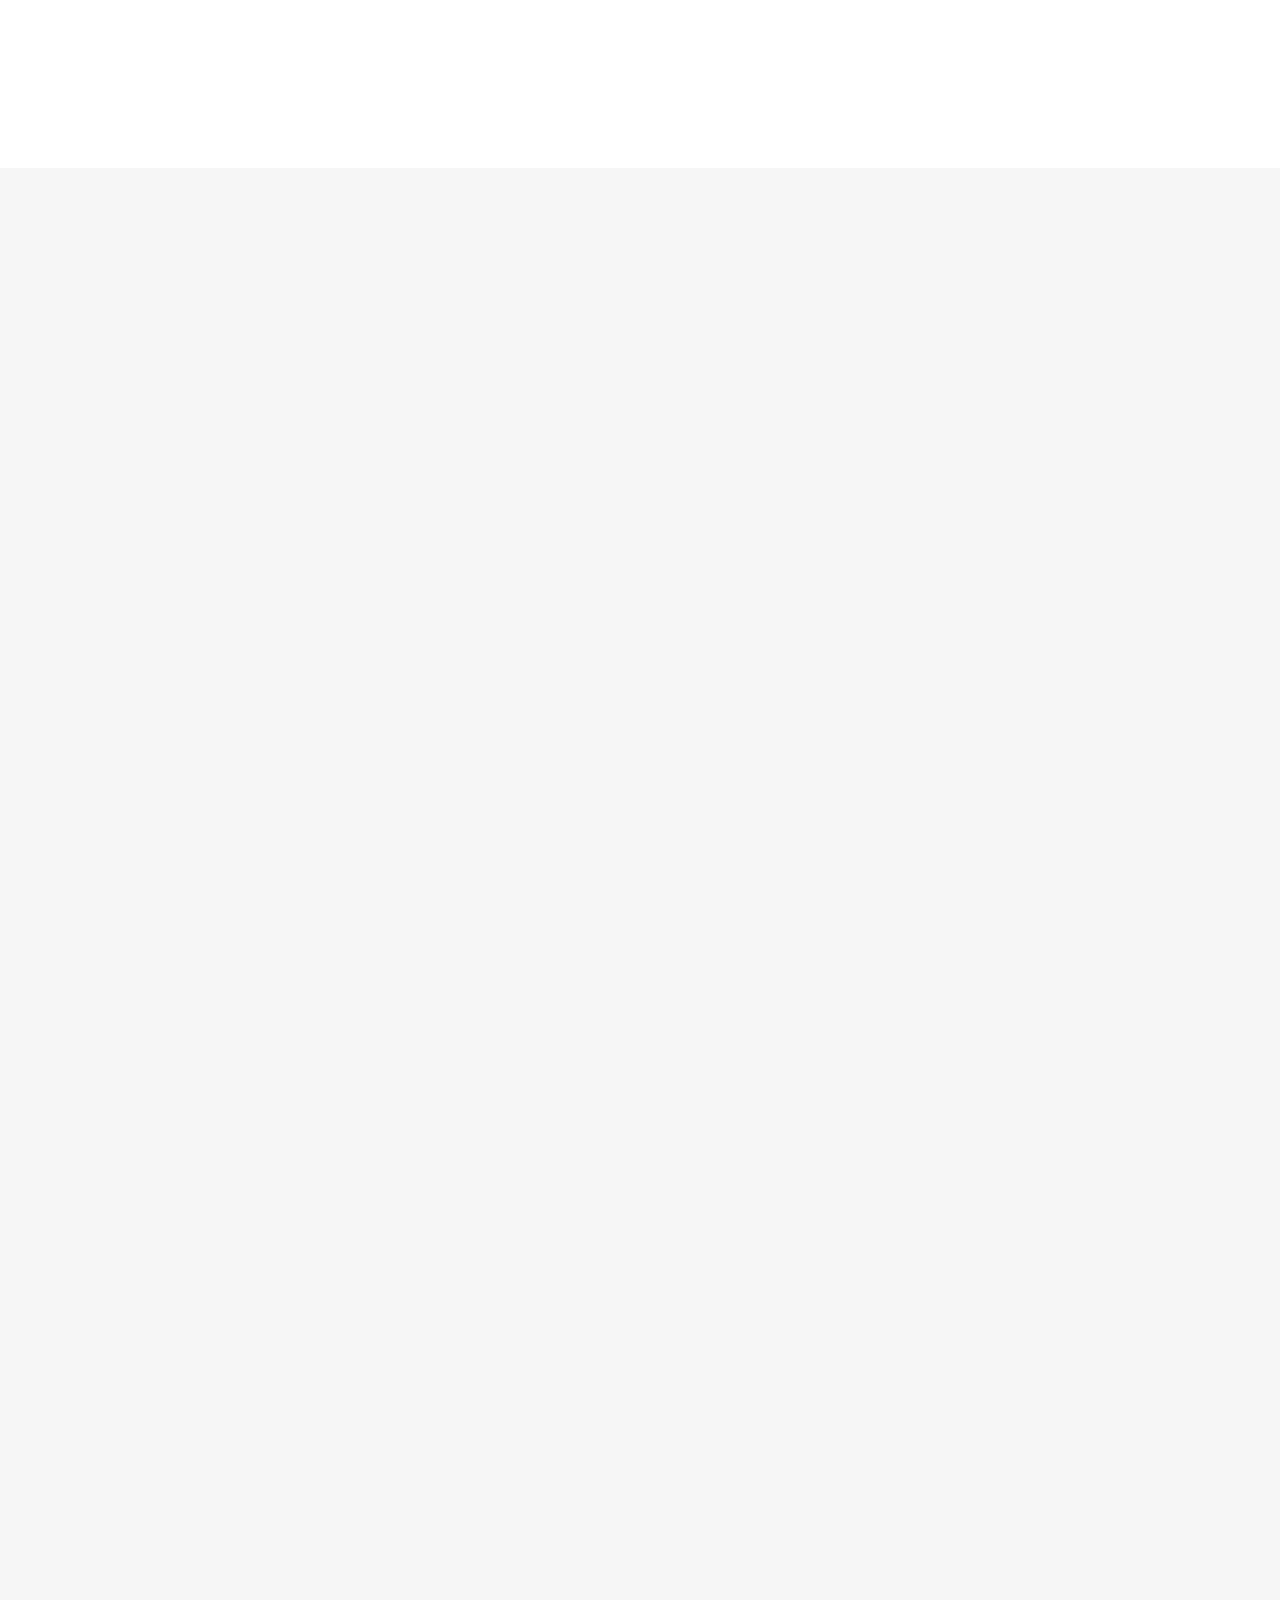
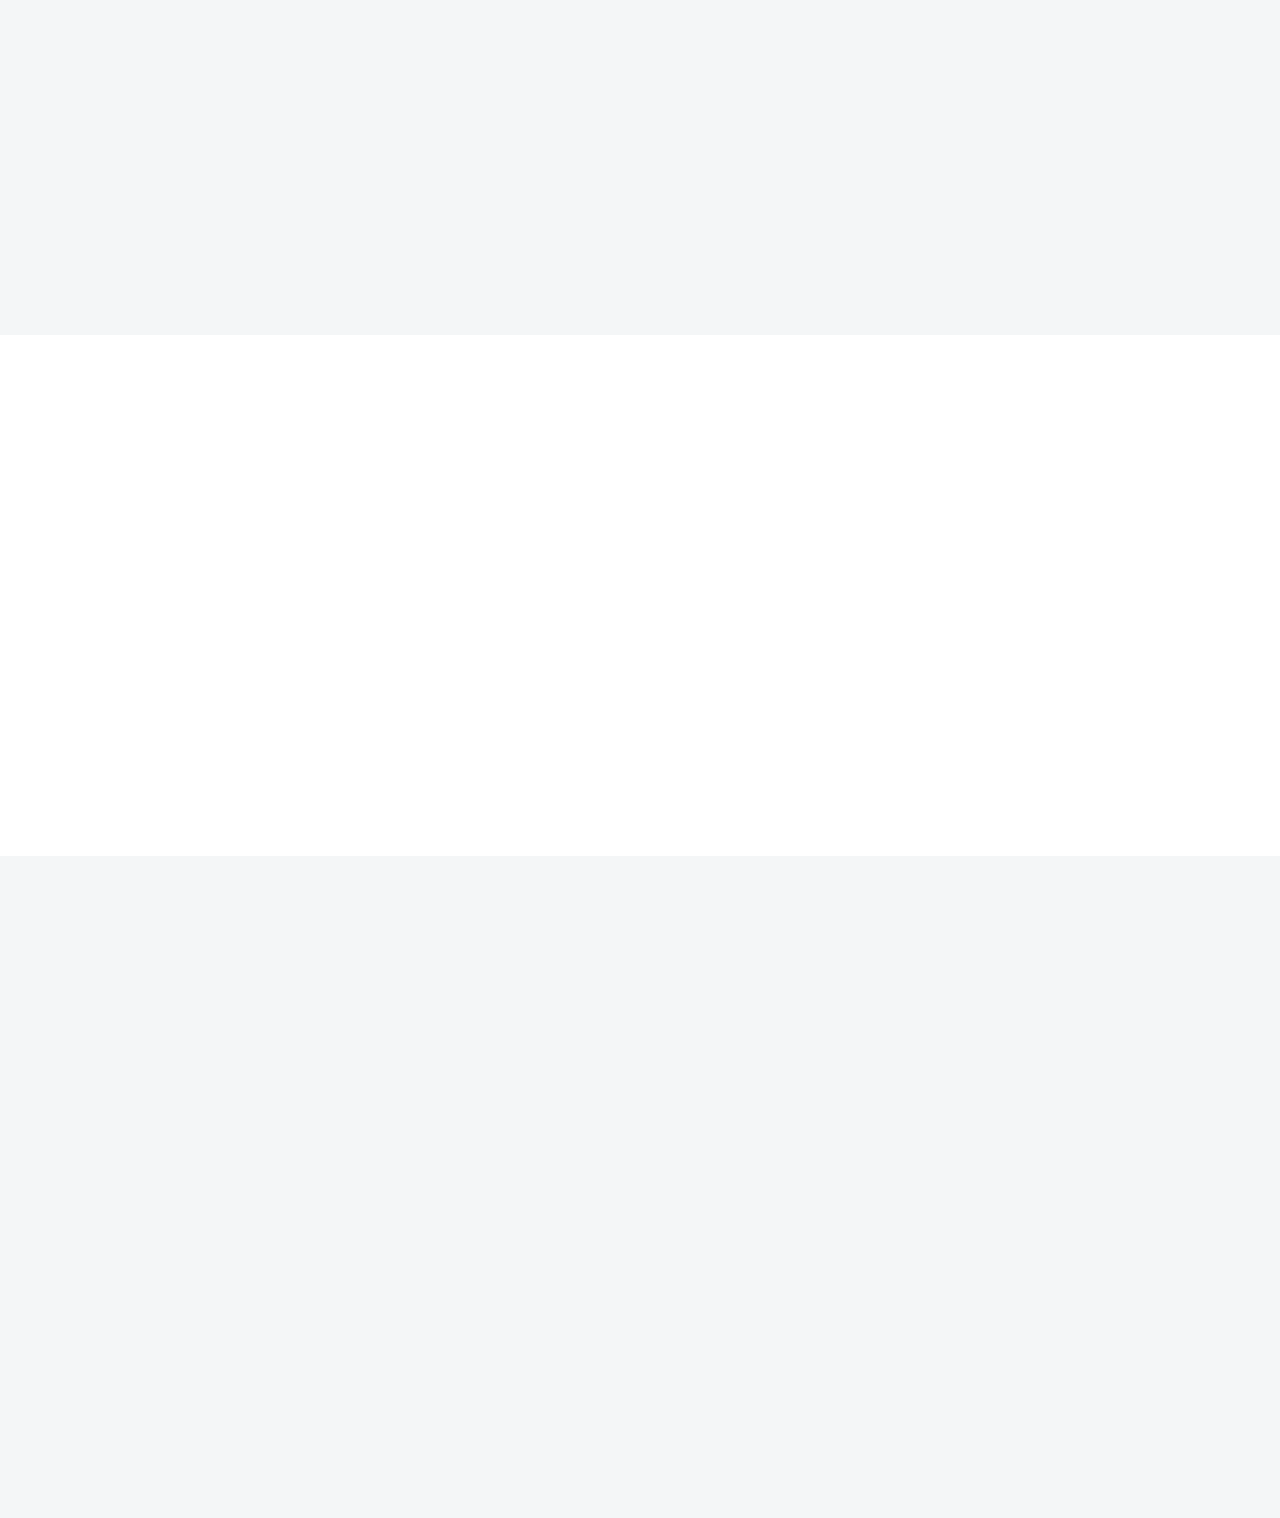
==== commit 9dd77fcb: "Update pricing details and adjust VIP package prices" ====
--- a/index.html
+++ b/index.html
@@ -306,7 +306,7 @@
                         </div>
                         <div class="pricing-header text-center">
                             <h5 class="sub-title">Honor</h5>
-                            <p class="month"><span class="price" style="margin-left: 8px;">15.000</span>/star</p>
+                            <p class="month"><span class="price" style="margin-left: 8px;">14.000</span>/star</p>
                         </div>
                         <div class="pricing-list text-center" style="margin-left: -15px;">
                             <ul>
@@ -327,7 +327,7 @@
                         </div>
                         <div class=" pricing-header text-center">
                             <h5 class="sub-title">Mythic</h5>
-                            <p class="month"><span class="price" style="margin-left: 8px;">13.000</span>/star</p>
+                            <p class="month"><span class="price" style="margin-left: 8px;">12.000</span>/star</p>
                         </div>
                         <div class="pricing-list text-center" style="margin-left: -15px;">
                             <ul>
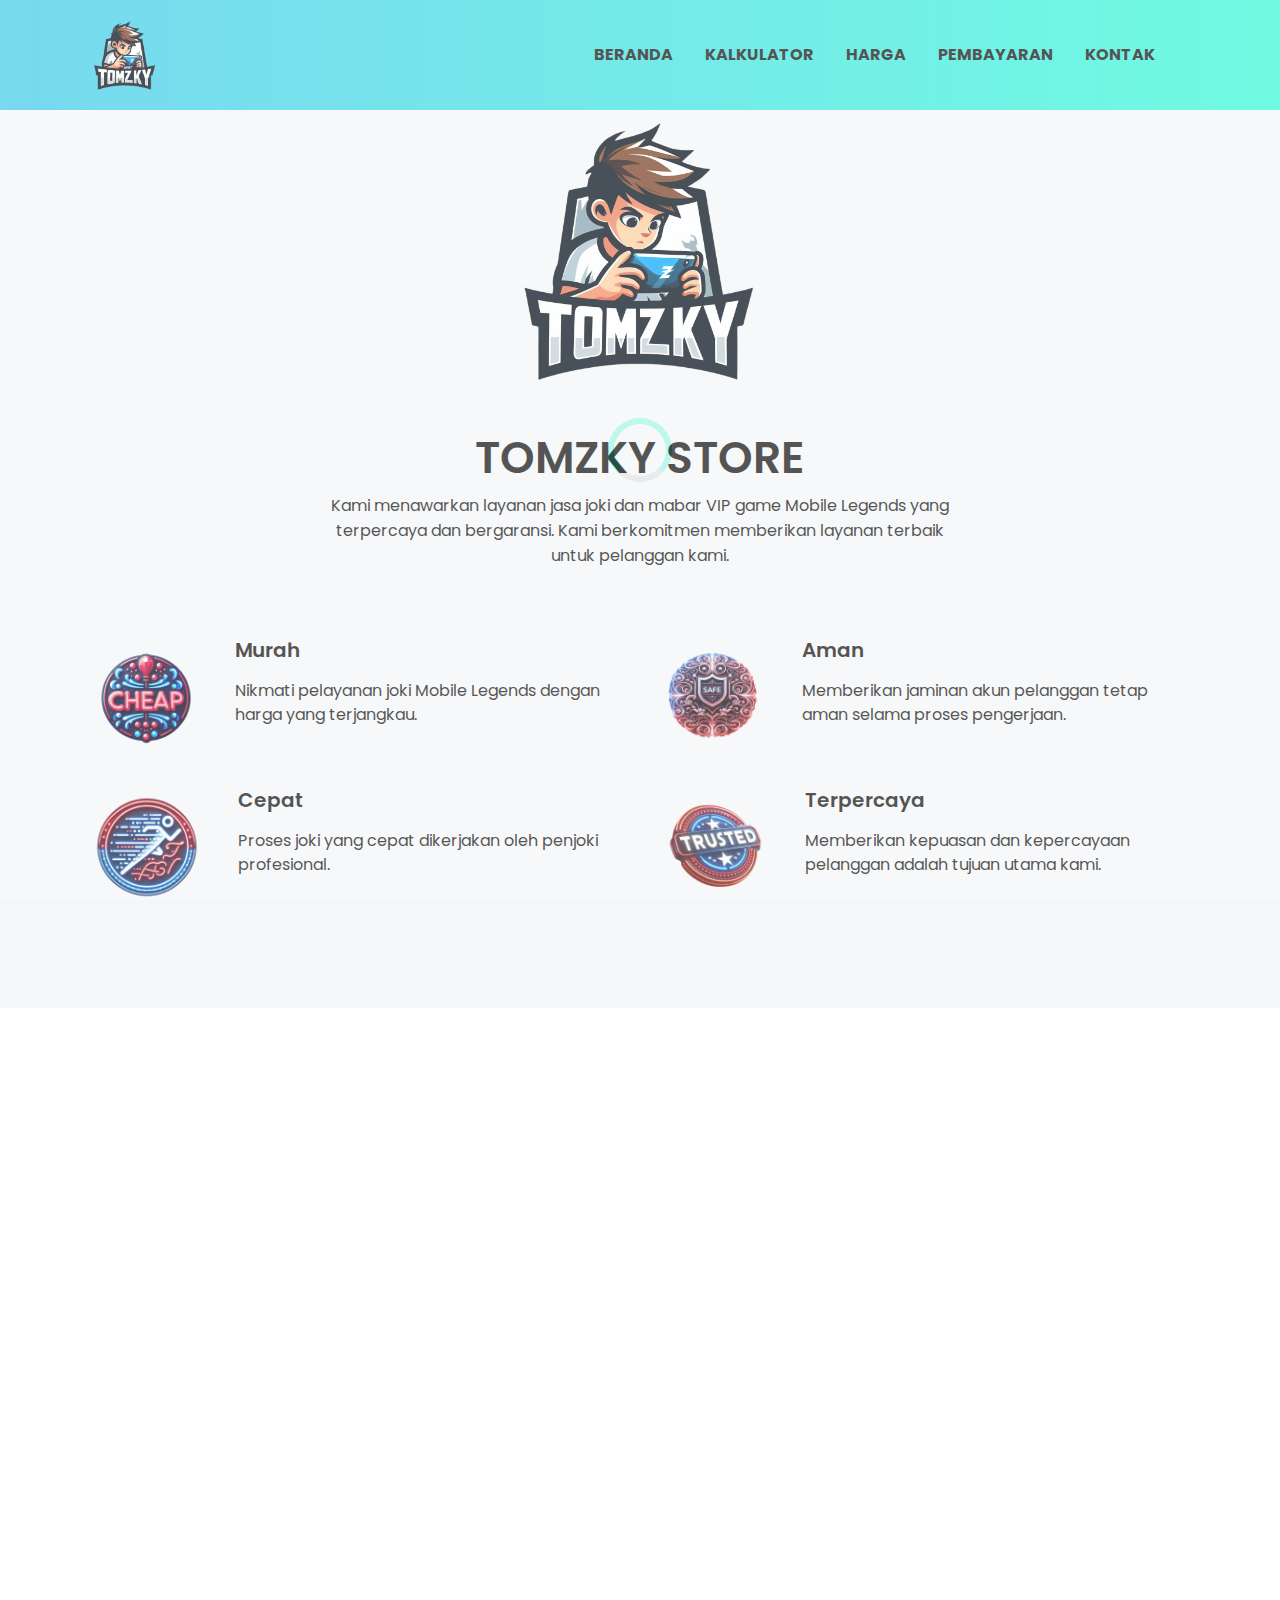
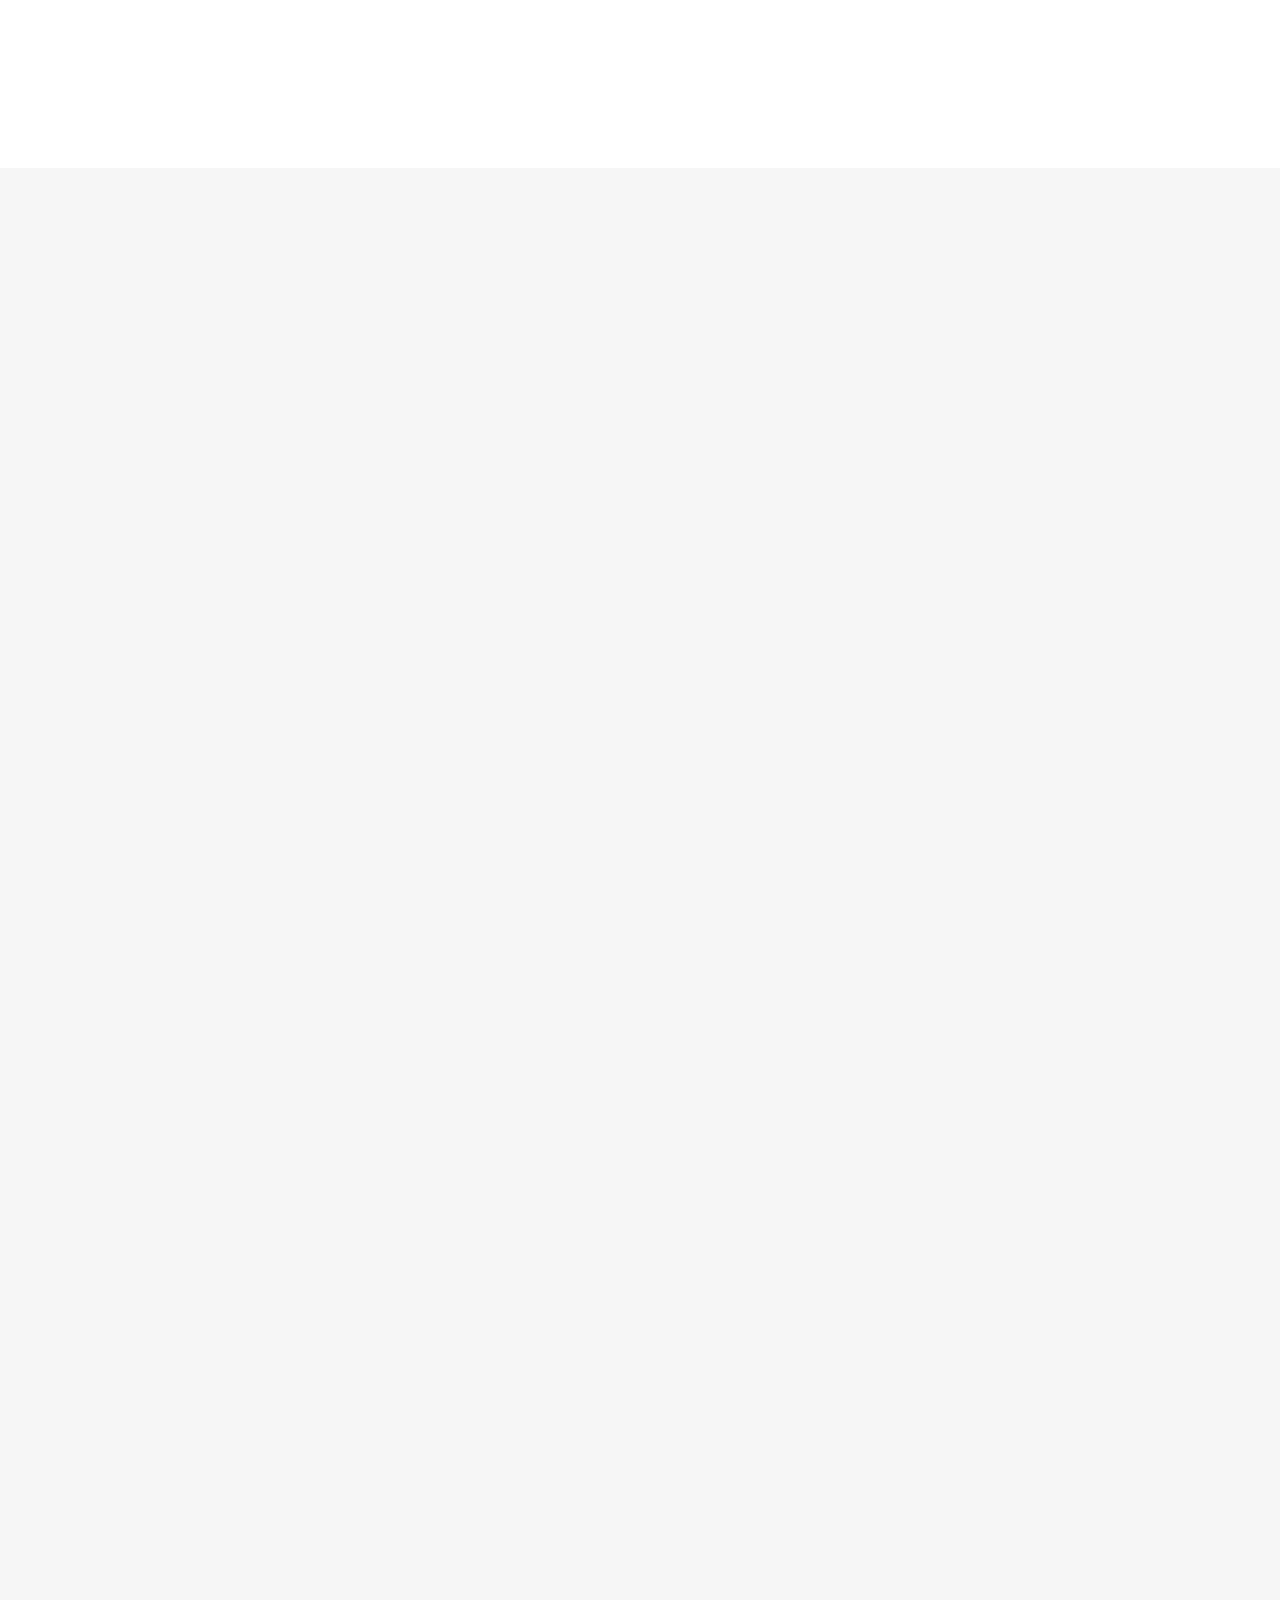
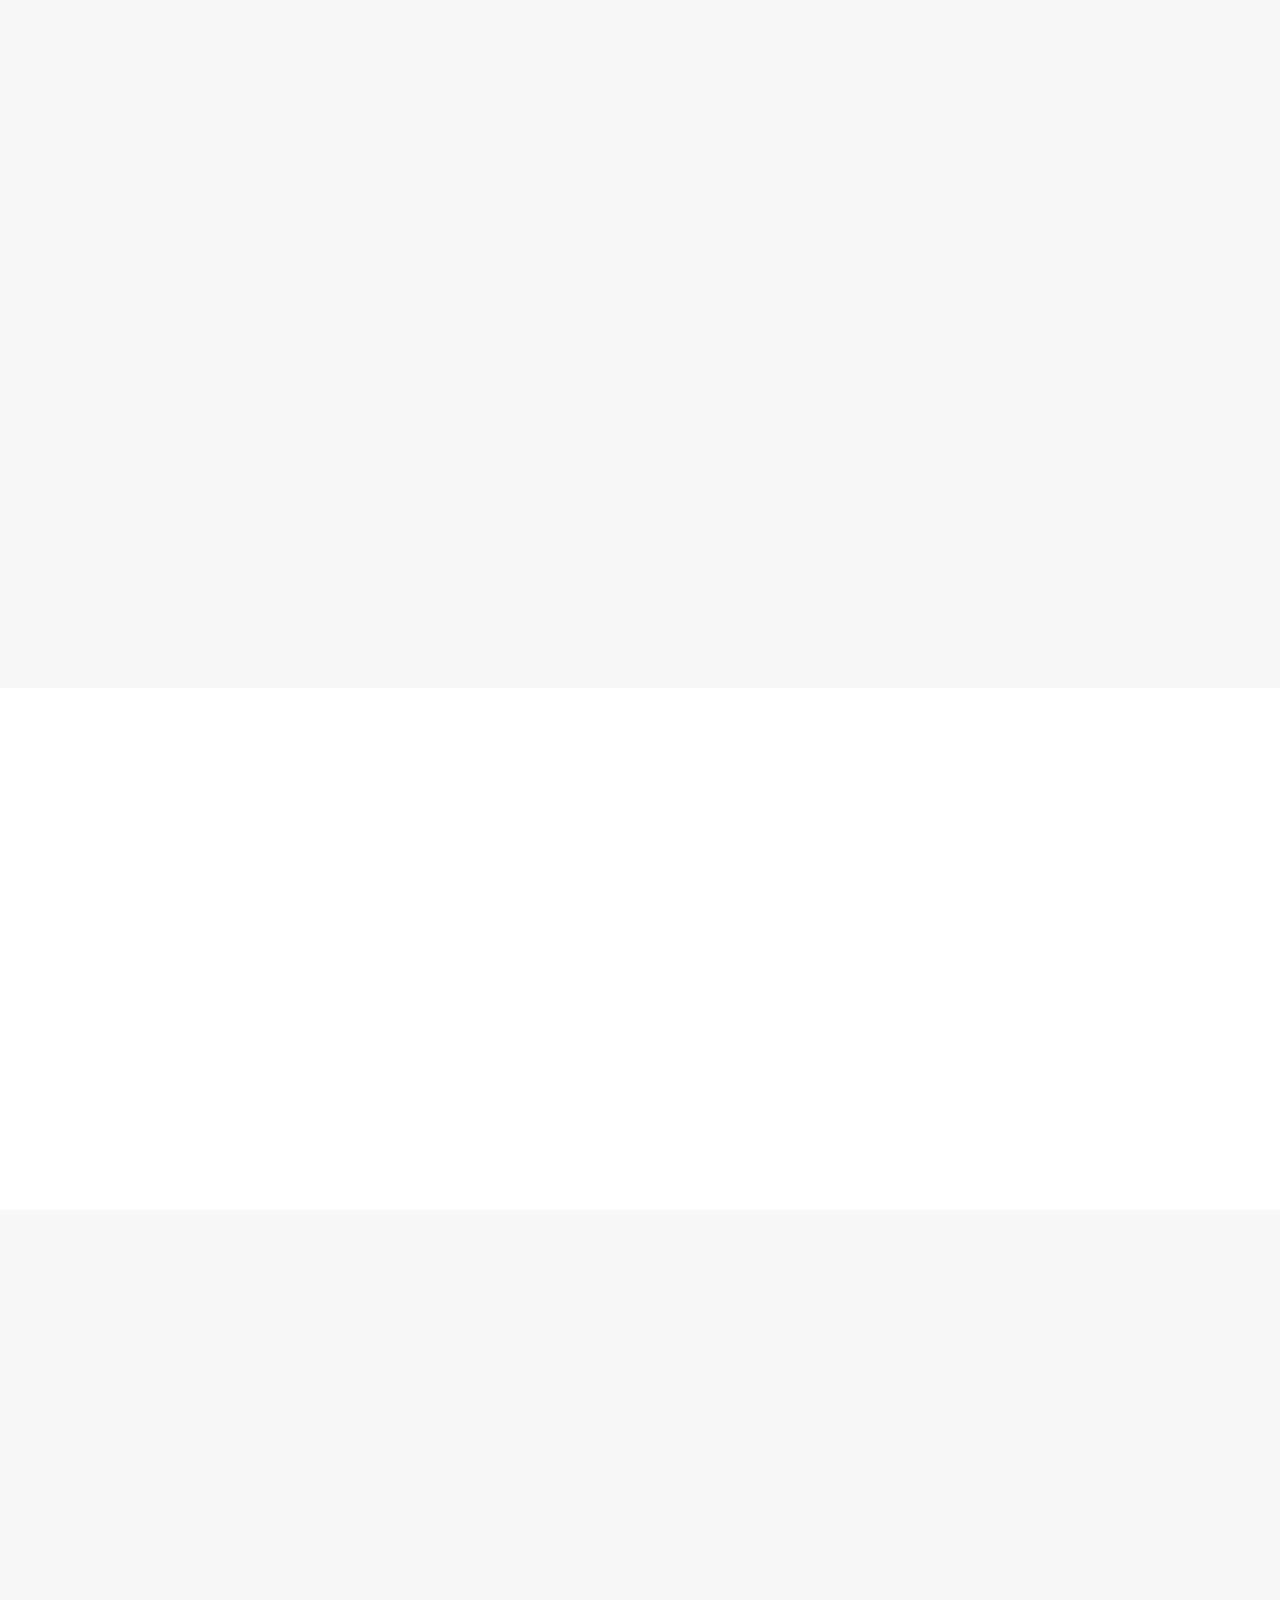
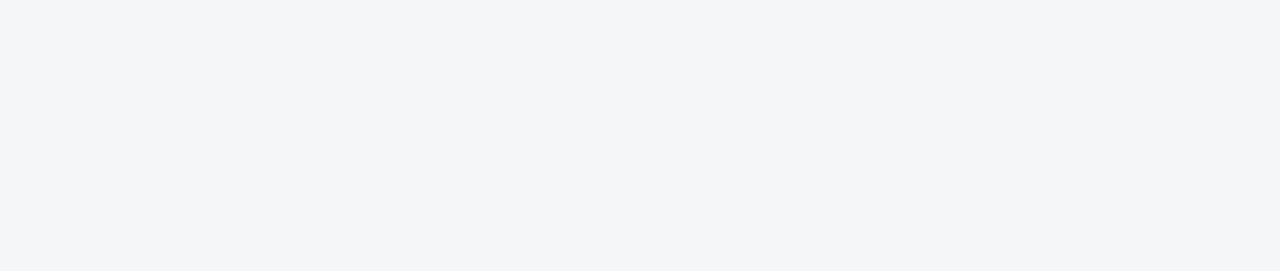
==== commit 2ee45de6: "update images" ====
--- a/index.html
+++ b/index.html
@@ -260,7 +260,7 @@
                 <div class="col-lg-3 col-md-7 col-sm-9">
                     <div class="pricing-style-one mt-40">
                         <div class="pricing-icon text-center">
-                            <img src="https://dafunda.com/wp-content/uploads/2023/12/Mythical_Immortal.webp" alt="">
+                            <img src="assets/images/mythical-immortal.png" alt="">
                         </div>
                         <div class="pricing-header text-center">
                             <h5 class="sub-title text-center">Immortal</h5>
@@ -281,7 +281,7 @@
                 <div class="col-lg-3 col-md-7 col-sm-9">
                     <div class="pricing-style-one mt-40">
                         <div class="pricing-icon text-center">
-                            <img src="https://dafunda.com/wp-content/uploads/2023/12/Mythical_Glory.webp" alt="">
+                            <img src="assets/images/mythical-glory.png" alt="">
                         </div>
                         <div class="pricing-header text-center">
                             <h5 class="sub-title">Glory</h5>
@@ -302,7 +302,7 @@
                 <div class="col-lg-3 col-md-7 col-sm-9">
                     <div class="pricing-style-one mt-40">
                         <div class="pricing-icon text-center">
-                            <img src="https://dafunda.com/wp-content/uploads/2023/12/Mythical-Honor.webp" alt="">
+                            <img src="assets/images/mythical-honor.png" alt="">
                         </div>
                         <div class="pricing-header text-center">
                             <h5 class="sub-title">Honor</h5>
@@ -323,7 +323,7 @@
                 <div class="col-lg-3 col-md-7 col-sm-9">
                     <div class="pricing-style-one mt-40">
                         <div class="pricing-icon text-center">
-                            <img src="https://dafunda.com/wp-content/uploads/2022/12/mythic.jpg" alt="">
+                            <img src="assets/images/mythic.png" alt="">
                         </div>
                         <div class=" pricing-header text-center">
                             <h5 class="sub-title">Mythic</h5>
@@ -346,8 +346,7 @@
                 <div class="col-lg-3 col-md-7 col-sm-9">
                     <div class="pricing-style-one mt-40">
                         <div class="pricing-icon text-center">
-                            <img src="https://dafunda.com/wp-content/uploads/2022/12/urutan-rank-mobile-legends-ml-3.jpg"
-                                alt="">
+                            <img src="assets/images/legends.png" alt="">
                         </div>
                         <div class="pricing-header text-center">
                             <h5 class="sub-title">Legend</h5>
@@ -368,8 +367,7 @@
                 <div class="col-lg-3 col-md-7 col-sm-9">
                     <div class="pricing-style-one mt-40">
                         <div class="pricing-icon text-center">
-                            <img src="https://dafunda.com/wp-content/uploads/2023/12/Epic-Rank-Mobile-Legends.png"
-                                alt="">
+                            <img src="assets/images/epic.png" alt="">
                         </div>
                         <div class="pricing-header text-center">
                             <h5 class="sub-title">Epic</h5>
@@ -390,7 +388,7 @@
                 <div class="col-lg-3 col-md-7 col-sm-9">
                     <div class="pricing-style-one mt-40">
                         <div class="pricing-icon text-center">
-                            <img src="https://dafunda.com/wp-content/uploads/2022/12/grandmaster.jpg" alt="">
+                            <img src="assets/images/grandmaster.png" alt="">
                         </div>
                         <div class="pricing-header text-center">
                             <h5 class="sub-title">Grand Master</h5>
@@ -411,8 +409,7 @@
                 <div class="col-lg-3 col-md-7 col-sm-9">
                     <div class="pricing-style-one mt-40">
                         <div class="pricing-icon text-center">
-                            <img src="https://dafunda.com/wp-content/uploads/2022/12/urutan-rank-mobile-legends-ml-2.jpg"
-                                alt="">
+                            <img src="assets/images/master.png" alt="">
                         </div>
                         <div class="pricing-header text-center">
                             <h5 class="sub-title">Master</h5>
